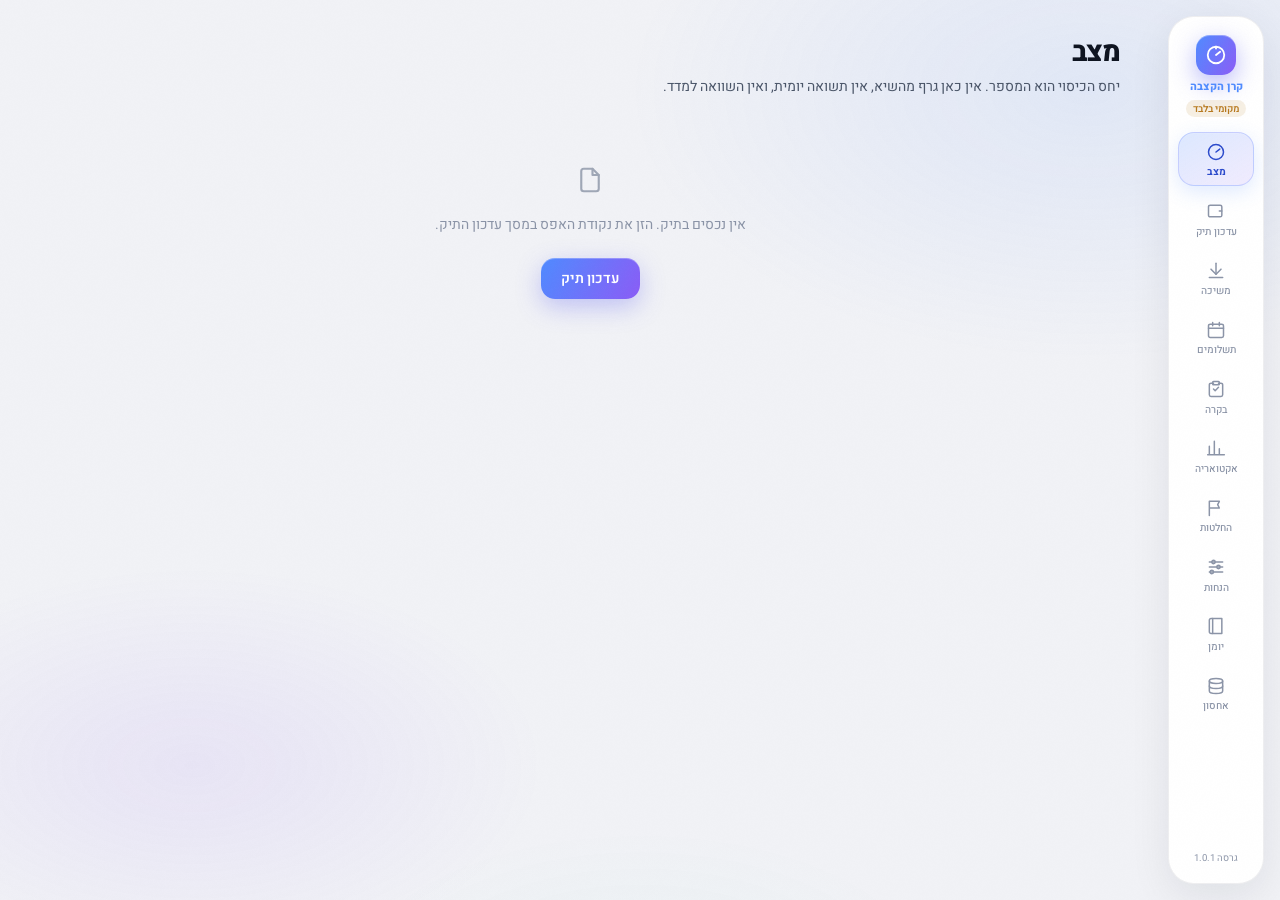
==== index.html @ 76c326a4 "Merge claude/pension-fund-app-kmtecz → main" ====
<!DOCTYPE html>
<html lang="he" dir="rtl">
<head>
<meta charset="UTF-8">
<meta name="viewport" content="width=device-width, initial-scale=1.0, viewport-fit=cover">
<meta name="mobile-web-app-capable" content="yes">
<meta name="apple-mobile-web-app-capable" content="yes">
<meta name="apple-mobile-web-app-status-bar-style" content="black-translucent">
<meta name="theme-color" content="#060608">
<title>קרן הקצבה</title>
<script>
/* החלת ערכת נושא לפני הצביעה הראשונה, כדי שלא תהיה הבזקה. */
(function () {
  try {
    var m = localStorage.getItem('uiTheme') || 'system'
    var light = m === 'light' || (m === 'system' && matchMedia('(prefers-color-scheme: light)').matches)
    document.documentElement.dataset.theme = light ? 'light' : 'dark'
  } catch (e) {}
})()
</script>
<link rel="stylesheet" href="style.css?v=1.0.1">
<link rel="manifest" href="manifest.json">
<link rel="icon" href="data:image/svg+xml,%3Csvg xmlns='http://www.w3.org/2000/svg' viewBox='0 0 32 32'%3E%3Crect width='32' height='32' rx='8' fill='%23060608'/%3E%3Ccircle cx='16' cy='16' r='9' fill='none' stroke='%234f8bff' stroke-width='2.5'/%3E%3Cpath d='M16 16l5-4' stroke='%234f8bff' stroke-width='2.5' stroke-linecap='round'/%3E%3C/svg%3E">
</head>
<body>

<nav class="navbar">
  <button class="nav-menu-btn" onclick="toggleMenu()" aria-label="תפריט">
    <svg width="22" height="22" viewBox="0 0 24 24" fill="none" stroke="currentColor" stroke-width="2"><line x1="3" y1="6" x2="21" y2="6"/><line x1="3" y1="12" x2="21" y2="12"/><line x1="3" y1="18" x2="21" y2="18"/></svg>
  </button>
  <div class="nav-brand">קרן הקצבה<span class="sync-status" style="display:none"></span></div>
</nav>

<nav class="bottom-nav" aria-label="ניווט">
  <a class="bnav-item" data-screen="status" onclick="navigate('status')"><svg width="21" height="21" viewBox="0 0 24 24" fill="none" stroke="currentColor" stroke-width="1.8" stroke-linecap="round" stroke-linejoin="round"><circle cx="12" cy="12" r="9"/><path d="M12 12l4.5-3.5"/></svg><span>מצב</span></a>
  <a class="bnav-item" data-screen="portfolio" onclick="navigate('portfolio')"><svg width="21" height="21" viewBox="0 0 24 24" fill="none" stroke="currentColor" stroke-width="1.8" stroke-linecap="round" stroke-linejoin="round"><path d="M3 7a2 2 0 0 1 2-2h12a2 2 0 0 1 2 2v10a2 2 0 0 1-2 2H5a2 2 0 0 1-2-2z"/><path d="M16 12h3"/></svg><span>עדכון תיק</span></a>
  <a class="bnav-item" data-screen="withdraw" onclick="navigate('withdraw')"><svg width="21" height="21" viewBox="0 0 24 24" fill="none" stroke="currentColor" stroke-width="1.8" stroke-linecap="round" stroke-linejoin="round"><path d="M12 4v13"/><path d="M18 11l-6 6-6-6"/><path d="M4 21h16"/></svg><span>משיכה</span></a>
  <a class="bnav-item" data-screen="payments" onclick="navigate('payments')"><svg width="21" height="21" viewBox="0 0 24 24" fill="none" stroke="currentColor" stroke-width="1.8" stroke-linecap="round" stroke-linejoin="round"><rect x="3" y="5" width="18" height="16" rx="2"/><path d="M3 10h18M8 3v4M16 3v4"/></svg><span>תשלומים</span></a>
  <a class="bnav-item" onclick="toggleMenu()"><svg width="21" height="21" viewBox="0 0 24 24" fill="none" stroke="currentColor" stroke-width="1.8" stroke-linecap="round"><circle cx="5" cy="12" r="1.4"/><circle cx="12" cy="12" r="1.4"/><circle cx="19" cy="12" r="1.4"/></svg><span>עוד</span></a>
</nav>

<div class="sidebar-overlay" id="sidebarOverlay" onclick="closeMenu()"></div>

<aside class="sidebar" id="sidebar">
  <div class="sidebar-brand"><svg viewBox="0 0 24 24" fill="none" stroke="currentColor" stroke-width="2" stroke-linecap="round" stroke-linejoin="round"><circle cx="12" cy="12" r="9"/><path d="M12 12l4.5-3.5"/><path d="M12 3v2"/></svg>קרן הקצבה<span class="sync-status" style="display:none"></span></div>
  <nav class="sidebar-nav">
    <a class="nav-link" data-screen="status" onclick="navigate('status')"><svg width="20" height="20" viewBox="0 0 24 24" fill="none" stroke="currentColor" stroke-width="1.8" stroke-linecap="round" stroke-linejoin="round"><circle cx="12" cy="12" r="9"/><path d="M12 12l4.5-3.5"/></svg>מצב</a>
    <a class="nav-link" data-screen="portfolio" onclick="navigate('portfolio')"><svg width="20" height="20" viewBox="0 0 24 24" fill="none" stroke="currentColor" stroke-width="1.8" stroke-linecap="round" stroke-linejoin="round"><path d="M3 7a2 2 0 0 1 2-2h12a2 2 0 0 1 2 2v10a2 2 0 0 1-2 2H5a2 2 0 0 1-2-2z"/><path d="M16 12h3"/></svg>עדכון תיק</a>
    <a class="nav-link" data-screen="withdraw" onclick="navigate('withdraw')"><svg width="20" height="20" viewBox="0 0 24 24" fill="none" stroke="currentColor" stroke-width="1.8" stroke-linecap="round" stroke-linejoin="round"><path d="M12 4v13"/><path d="M18 11l-6 6-6-6"/><path d="M4 21h16"/></svg>משיכה</a>
    <a class="nav-link" data-screen="payments" onclick="navigate('payments')"><svg width="20" height="20" viewBox="0 0 24 24" fill="none" stroke="currentColor" stroke-width="1.8" stroke-linecap="round" stroke-linejoin="round"><rect x="3" y="5" width="18" height="16" rx="2"/><path d="M3 10h18M8 3v4M16 3v4"/></svg>תשלומים</a>
    <a class="nav-link" data-screen="review" onclick="navigate('review')"><svg width="20" height="20" viewBox="0 0 24 24" fill="none" stroke="currentColor" stroke-width="1.8" stroke-linecap="round" stroke-linejoin="round"><rect x="8" y="3" width="8" height="4" rx="1"/><path d="M9 5H6a2 2 0 0 0-2 2v12a2 2 0 0 0 2 2h12a2 2 0 0 0 2-2V7a2 2 0 0 0-2-2h-3"/><path d="M9 12l2 2 4-4"/></svg>בקרה</a>
    <a class="nav-link" data-screen="actuary" onclick="navigate('actuary')"><svg width="20" height="20" viewBox="0 0 24 24" fill="none" stroke="currentColor" stroke-width="1.8" stroke-linecap="round" stroke-linejoin="round"><path d="M4 20V10M10 20V4M16 20v-7M22 20H2"/></svg>אקטואריה</a>
    <a class="nav-link" data-screen="decisions" onclick="navigate('decisions')"><svg width="20" height="20" viewBox="0 0 24 24" fill="none" stroke="currentColor" stroke-width="1.8" stroke-linecap="round" stroke-linejoin="round"><path d="M4 21V4h12l-2 4 2 4H4"/></svg>החלטות</a>
    <a class="nav-link" data-screen="assumptions" onclick="navigate('assumptions')"><svg width="20" height="20" viewBox="0 0 24 24" fill="none" stroke="currentColor" stroke-width="1.8" stroke-linecap="round" stroke-linejoin="round"><path d="M4 6h16M4 12h16M4 18h16"/><circle cx="9" cy="6" r="2"/><circle cx="15" cy="12" r="2"/><circle cx="7" cy="18" r="2"/></svg>הנחות</a>
    <a class="nav-link" data-screen="journal" onclick="navigate('journal')"><svg width="20" height="20" viewBox="0 0 24 24" fill="none" stroke="currentColor" stroke-width="1.8" stroke-linecap="round" stroke-linejoin="round"><path d="M4 5a2 2 0 0 1 2-2h13v18H6a2 2 0 0 1-2-2z"/><path d="M8 3v18"/></svg>יומן</a>
    <a class="nav-link" data-screen="storage" onclick="navigate('storage')"><svg width="20" height="20" viewBox="0 0 24 24" fill="none" stroke="currentColor" stroke-width="1.8" stroke-linecap="round" stroke-linejoin="round"><ellipse cx="12" cy="6" rx="8" ry="3"/><path d="M4 6v6c0 1.7 3.6 3 8 3s8-1.3 8-3V6"/><path d="M4 12v6c0 1.7 3.6 3 8 3s8-1.3 8-3v-6"/></svg>אחסון</a>
  </nav>
  <div class="sidebar-foot" id="appVersion"></div>
</aside>

<!-- S5 — כישלון כתיבה חוסם המשך עבודה. הבאנר קבוע עד שהכתיבה מצליחה. -->
<div class="write-block" id="writeBlock" style="display:none">
  <span>הכתיבה האחרונה ל-Drive נכשלה. עבודה שלא נשמרה היא הכשל הגרוע ביותר כאן.</span>
  <button class="btn-primary" onclick="retryWrite()">נסה שוב</button>
</div>

<main class="main-content">
  <section class="screen" id="screen-status">
    <div class="page-header"><h1 class="page-title">מצב</h1><span class="page-subtitle">יחס הכיסוי הוא המספר. אין כאן גרף מהשיא, אין תשואה יומית, ואין השוואה למדד.</span></div>
    <div id="statusBody"></div>
  </section>

  <section class="screen" id="screen-portfolio">
    <div class="page-header"><h1 class="page-title">עדכון תיק</h1><span class="page-subtitle">ידני ותקופתי. כל שמירה יוצרת snapshot שאינו ניתן לעריכה.</span></div>
    <div id="portfolioBody"></div>
  </section>

  <section class="screen" id="screen-withdraw">
    <div class="page-header"><h1 class="page-title">משיכה</h1><span class="page-subtitle">מאיזה נכס, כמה ברוטו, כמה מס — ולמה דווקא הוא.</span></div>
    <div id="withdrawBody"></div>
  </section>

  <section class="screen" id="screen-payments">
    <div class="page-header"><h1 class="page-title">תשלומים</h1><span class="page-subtitle">שני הזרמים נרשמים בנפרד גם כשהכול עובר דרך חשבון אחד.</span></div>
    <div id="paymentsBody"></div>
  </section>

  <section class="screen" id="screen-review">
    <div class="page-header"><h1 class="page-title">בקרה תלת-שנתית</h1><span class="page-subtitle">חמישה שלבים. הנימוק בכתב הוא מה שיישאר בעוד שלוש שנים.</span></div>
    <div id="reviewBody"></div>
  </section>

  <section class="screen" id="screen-actuary">
    <div class="page-header"><h1 class="page-title">אקטואריה</h1><span class="page-subtitle">צפייה בלבד. אין מכאן פעולה — ההפרדה בין ניתוח לביצוע מכוונת.</span></div>
    <div id="actuaryBody"></div>
  </section>

  <section class="screen" id="screen-decisions">
    <div class="page-header"><h1 class="page-title">החלטות ודגלים</h1><span class="page-subtitle">מה הוחלט, מתי, ולמה. פתיחה מחדש נרשמת.</span></div>
    <div id="decisionsBody"></div>
  </section>

  <section class="screen" id="screen-assumptions">
    <div class="page-header"><h1 class="page-title">הנחות</h1><span class="page-subtitle">כל שינוי מריץ מחדש את הספים. אין מספרים קשיחים בקוד.</span></div>
    <div id="assumptionsBody"></div>
  </section>

  <section class="screen" id="screen-journal">
    <div class="page-header"><h1 class="page-title">יומן</h1><span class="page-subtitle">Snapshots, תנועות, תשלומים, בקרות ושינויי הנחות.</span></div>
    <div id="journalBody"></div>
  </section>

  <section class="screen" id="screen-storage">
    <div class="page-header"><h1 class="page-title">אחסון</h1><span class="page-subtitle">Drive הוא מקור האמת. מה שנשמר כאן צריך לשרוד את האפליקציה.</span></div>
    <div id="storageBody"></div>
  </section>
</main>

<script src="model.js?v=1.0.1"></script>
<script src="engine.js?v=1.0.1"></script>
<script src="rules.js?v=1.0.1"></script>
<script src="ui.js?v=1.0.1"></script>
<script src="drive.js?v=1.0.1"></script>
<script src="store.js?v=1.0.1"></script>
<script src="reports.js?v=1.0.1"></script>
<script src="screens-core.js?v=1.0.1"></script>
<script src="screens-review.js?v=1.0.1"></script>
<script src="actuary.js?v=1.0.1"></script>
<script src="app.js?v=1.0.1"></script>
<script>
if ('serviceWorker' in navigator) {
  window.addEventListener('load', () => {
    navigator.serviceWorker.register('./sw.js?v=1.0.1', { updateViaCache: 'none' })
      .then(reg => reg.update()).catch(() => {})
  })
}
</script>
</body>
</html>
---- style.css ----
@import url('https://fonts.googleapis.com/css2?family=Heebo:wght@300;400;500;600;700;800&display=swap');

/* ===== שפת V2 — "מאט כהה · אקסנט אחד · מספרים קודם" =====
   הטוקנים והרכיבים מגיעים מאפליקציית הכספים (Homebudget) כדי ששתי
   האפליקציות יקראו כמערכת אחת. שמות הטוקנים זהים בכוונה — מי שיעבור בין
   הריפואים לא צריך ללמוד סט שני. מה שנוסף כאן ייחודי לקרן: רצועות הכיסוי,
   שלבי הבקרה, ושורות הפרת הכללים. */
:root {
  --bg-base:        #060608;
  --bg-surface:     #0c0d11;
  --bg-elevated:    #12131a;
  --bg-input:       #15161d;
  --bg-hover:       rgba(255, 255, 255, 0.045);
  --border:         rgba(255, 255, 255, 0.055);
  --border-light:   rgba(255, 255, 255, 0.04);
  --border-bright:  rgba(255, 255, 255, 0.11);
  --text-primary:   #f6f7fb;
  --text-secondary: #8b94a7;
  --text-muted:     #565e6e;
  --accent:         #4f8bff;
  --accent-dim:     rgba(79,139,255,.15);
  --income:         #2dd4a0;
  --income-bg:      rgba(45,212,160,.10);
  --expense:        #fb6a86;
  --expense-bg:     rgba(251,106,134,.10);
  /* הרצועה הצהובה היא מצב שלישי אמיתי, לא "כמעט אדום" — גוון נפרד. */
  --warn:           #f0b429;
  --warn-bg:        rgba(240,180,41,.10);
  --brand-gradient: linear-gradient(120deg, #4f8bff 0%, #8b5cf6 100%);
  --sidebar-w:      96px;
  --nav-h:          56px;
  --nav-bg:         rgba(6, 6, 8, 0.92);
  --radius:         14px;
  --radius-lg:      22px;
  --r-sm:           9px;
  --r-md:           14px;
  --r-lg:           22px;
  --r-pill:         999px;
  --shadow-sm:      0 2px 8px rgba(0,0,0,.3);
  --shadow-md:      0 8px 24px rgba(0,0,0,.45);
  --icon-sm:        32px;
  --icon-md:        40px;
  --glass-border:   1px solid rgba(255, 255, 255, 0.055);
  --glass-shadow:   inset 0 1px 0 rgba(255, 255, 255, 0.05), 0 12px 44px rgba(0, 0, 0, 0.45);
  --bg-elev:        var(--bg-elevated);
}

:root[data-theme="light"] {
  --bg-base:        #f1f2f6;
  --bg-surface:     #ffffff;
  --bg-elevated:    #f3f4f8;
  --bg-input:       #eef0f5;
  --bg-hover:       rgba(15, 23, 42, 0.05);
  --border:         rgba(15, 23, 42, 0.08);
  --border-light:   rgba(15, 23, 42, 0.05);
  --border-bright:  rgba(15, 23, 42, 0.15);
  --text-primary:   #0e1420;
  --text-secondary: #4a5568;
  --text-muted:     #8b94a7;
  --income:         #0eaa7f;
  --expense:        #e6516f;
  --income-bg:      rgba(14,170,127,.12);
  --expense-bg:     rgba(230,81,111,.12);
  --warn:           #b7791f;
  --warn-bg:        rgba(183,121,31,.12);
  --glass-border:   1px solid rgba(15, 23, 42, 0.07);
  --glass-shadow:   inset 0 1px 0 rgba(255, 255, 255, 0.8), 0 12px 40px rgba(15, 23, 42, 0.08);
  --bg-elev:        var(--bg-elevated);
  --nav-bg:         rgba(244, 245, 247, 0.9);
  --shadow-sm:      0 2px 8px rgba(0,0,0,.08);
  --shadow-md:      0 8px 24px rgba(0,0,0,.12);
}
:root[data-theme="light"] body::after { opacity: 0.015; }

/* ===== בסיס ===== */
*, *::before, *::after { box-sizing: border-box; margin: 0; padding: 0; }
html { direction: rtl; font-size: 16px; }
body {
  font-family: 'Heebo', sans-serif; background: var(--bg-base); color: var(--text-primary);
  min-height: 100vh; -webkit-font-smoothing: antialiased; position: relative;
  overflow-x: hidden; font-variant-numeric: tabular-nums;
}
/* שטיפת הרדיאלים — מה שמונע מהמסך להיראות כמו לוח שחור. */
body::before {
  content: ''; position: fixed; inset: 0; pointer-events: none; z-index: 0;
  background:
    radial-gradient(ellipse 60% 50% at 85% 10%, rgba(79, 139, 255, 0.10) 0%, transparent 60%),
    radial-gradient(ellipse 50% 40% at 15% 85%, rgba(139, 92, 246, 0.09) 0%, transparent 55%),
    radial-gradient(ellipse 40% 30% at 50% 110%, rgba(45, 212, 160, 0.04) 0%, transparent 60%);
}
/* גרעין פילם — שובר את תחושת הפלסטיק השטוח. */
body::after {
  content: ''; position: fixed; inset: 0; pointer-events: none; z-index: 9999; opacity: 0.022;
  background-image: url("data:image/svg+xml,%3Csvg xmlns='http://www.w3.org/2000/svg' width='300' height='300'%3E%3Cfilter id='g'%3E%3CfeTurbulence type='fractalNoise' baseFrequency='0.75' numOctaves='4' stitchTiles='stitch'/%3E%3CfeColorMatrix type='saturate' values='0'/%3E%3C/filter%3E%3Crect width='300' height='300' filter='url(%23g)' opacity='1'/%3E%3C/svg%3E");
  background-repeat: repeat; background-size: 300px 300px;
}
.main-content, .sidebar { position: relative; z-index: 1; }
a { color: inherit; text-decoration: none; cursor: pointer; }
h1, h2, h3 { font-weight: 800; letter-spacing: -.02em; }
p { margin: .35em 0; }
code { font-family: ui-monospace, monospace; font-size: .88em; background: var(--bg-elevated); padding: .1em .4em; border-radius: 6px; }

/* ===== SIDEBAR — rail אייקונים צף ===== */
.navbar { display: none; }
.sidebar {
  position: fixed; top: 16px; right: 16px;
  width: var(--sidebar-w); height: calc(100vh - 32px);
  border-radius: 26px; background: var(--bg-surface);
  border: var(--glass-border); box-shadow: var(--glass-shadow);
  display: flex; flex-direction: column; align-items: center; gap: .9rem; padding: 1.1rem .5rem;
  z-index: 100; overflow-y: auto; scrollbar-width: none;
}
.sidebar::-webkit-scrollbar { display: none; }
.sidebar-brand {
  display: flex; flex-direction: column; align-items: center; gap: .3rem;
  font-weight: 800; font-size: .68rem; color: var(--accent); padding: 0; text-align: center;
}
.sidebar-brand svg {
  stroke: #fff; width: 40px; height: 40px; padding: 9px; border-radius: 14px;
  background: var(--brand-gradient);
  box-shadow: 0 8px 24px rgba(99,102,241,.45), inset 0 1px 0 rgba(255,255,255,.3);
}
.sidebar-nav { display: flex; flex-direction: column; gap: .3rem; align-items: center; width: 100%; }
.nav-link {
  display: flex; flex-direction: column; align-items: center; gap: .3rem;
  width: 76px; padding: .55rem 0 .45rem; border-radius: 16px;
  font-size: .64rem; font-weight: 500; line-height: 1.15; text-align: center;
  color: var(--text-muted); cursor: pointer;
  border: 1px solid transparent; transition: all .15s;
}
.nav-link:hover { background: var(--bg-hover); color: var(--text-secondary); }
.nav-link.active {
  background: linear-gradient(150deg, rgba(79, 139, 255, 0.20) 0%, rgba(139, 92, 246, 0.12) 100%);
  color: #dbe7ff; font-weight: 700;
  border-color: rgba(110, 140, 255, 0.3);
  box-shadow: 0 6px 20px rgba(79, 139, 255, 0.18), inset 0 1px 0 rgba(255, 255, 255, 0.09);
}
:root[data-theme="light"] .nav-link.active { color: #2b4acb; }
.nav-link svg { flex-shrink: 0; width: 20px; height: 20px; }
.sidebar-foot { font-size: .6rem; color: var(--text-muted); margin-top: auto; text-align: center; }
.sidebar-overlay { display: none; position: fixed; inset: 0; background: rgba(0,0,0,.6); z-index: 99; }

/* ===== תוכן ===== */
.main-content { margin-right: calc(var(--sidebar-w) + 32px); min-height: 100vh; padding: 2rem; }
.screen { display: none; max-width: 1060px; animation: fadeIn .25s ease; }
.screen.active { display: block; }
@keyframes fadeIn { from { opacity: 0; transform: translateY(6px); } to { opacity: 1; transform: none; } }
.page-header { margin-bottom: 1.75rem; }
.page-title { font-size: 1.75rem; font-weight: 800; letter-spacing: -0.03em; }
.page-subtitle { font-size: .875rem; color: var(--text-secondary); margin-top: .2rem; display: block; }

.sync-status { font-size: .62rem; font-weight: 600; padding: .1rem .45rem; border-radius: var(--r-pill); }
.sync-status.sync-ok      { background: var(--income-bg); color: var(--income); }
.sync-status.sync-warn    { background: var(--warn-bg); color: var(--warn); }
.sync-status.sync-err     { background: var(--expense-bg); color: var(--expense); }
.sync-status.sync-syncing { background: var(--bg-elevated); color: var(--text-muted); }

.write-block {
  position: sticky; top: 0; z-index: 80; display: flex; align-items: center; gap: .8rem; flex-wrap: wrap;
  background: var(--expense-bg); border: 1px solid var(--expense); color: var(--expense);
  border-radius: var(--radius); padding: .7rem 1rem; margin-bottom: 1.25rem;
  font-size: .875rem; font-weight: 600;
}

/* ===== כרטיסים ===== */
.card {
  background: var(--bg-surface); border: var(--glass-border);
  border-radius: var(--radius-lg); padding: 1.75rem 2rem;
  box-shadow: var(--glass-shadow); margin-bottom: 1.25rem;
}
.card-title {
  font-size: .95rem; font-weight: 800; margin-bottom: 1rem;
  display: flex; align-items: center; justify-content: space-between; gap: .6rem; flex-wrap: wrap;
}
.card-title select, .card-title input { width: auto; min-width: 11rem; }
.two-col { display: grid; grid-template-columns: 1fr 1fr; gap: 1.25rem; }
.two-col > .card { margin-bottom: 0; }

/* ===== הגיבור: יחס הכיסוי =====
   בנוי על ה-bento-hero של אפליקציית הכספים: רצועה לרוחב, המספר בקצה אחד
   והמצב בשני. הרצועה הצבעונית בקצה הפנימי היא התוספת היחידה כאן — היא
   מחליפה את הצ'יפ כמשדר הראשי, כי המצב חייב להיקרא לפני שקוראים ספרה. */
.bento-hero {
  background: rgba(255, 255, 255, 0.025);
  border: 1px solid rgba(255, 255, 255, 0.06);
  border-radius: var(--radius-lg); padding: 1.35rem 1.8rem;
  display: grid; grid-template-columns: auto 1fr; align-items: center; gap: 1.5rem;
  position: relative; overflow: hidden;
  backdrop-filter: blur(24px); -webkit-backdrop-filter: blur(24px);
  box-shadow: inset 0 1px 1px rgba(255,255,255,0.07), 0 24px 64px rgba(0,0,0,0.6);
  margin-bottom: .8rem;
}
:root[data-theme="light"] .bento-hero { background: var(--bg-surface); border-color: var(--border); box-shadow: var(--glass-shadow); }
.bento-hero::before {
  content: ''; position: absolute; top: -30%; right: -10%; width: 280px; height: 280px;
  background: radial-gradient(circle, rgba(59,130,246,0.18) 0%, transparent 65%);
  border-radius: 50%; pointer-events: none;
}
.bento-hero::after {
  content: ''; position: absolute; bottom: 10%; left: 5%; width: 180px; height: 180px;
  background: radial-gradient(circle, rgba(139,92,246,0.12) 0%, transparent 65%);
  border-radius: 50%; pointer-events: none;
}
/* הרצועה הצבעונית חוזרת גם בבהיר: העוקף של הערכה הבהירה מאפס את
   border-color בכל ארבעת הצדדים, והוא ספציפי יותר מ-.band-*. */
.bento-hero.band-green,  :root[data-theme="light"] .bento-hero.band-green  { border-inline-start: 4px solid var(--income); }
.bento-hero.band-yellow, :root[data-theme="light"] .bento-hero.band-yellow { border-inline-start: 4px solid var(--warn); }
.bento-hero.band-red,    :root[data-theme="light"] .bento-hero.band-red    { border-inline-start: 4px solid var(--expense); }
.bento-hero-main { position: relative; z-index: 1; display: flex; flex-direction: column; gap: .25rem; align-items: flex-start; }
.bento-hero-mid { position: relative; z-index: 1; display: flex; flex-direction: column; gap: .3rem; align-items: flex-end; text-align: end; }
.bento-hero-eyebrow { font-size: .68rem; color: rgba(148,163,184,0.6); text-transform: uppercase; letter-spacing: .12em; }
.bento-hero-amount { font-size: 2.9rem; font-weight: 800; letter-spacing: -0.05em; line-height: 1.05; }
.bento-hero-sub { font-size: .78rem; color: var(--text-muted); position: relative; z-index: 1; }
/* מוגבל ברוחב כדי שהתווית והמספר ייקראו כזוג. בעמודת 1fr מלאה הם נמתחים
   לשני קצות הרצועה ומפסיקים להיראות קשורים זה לזה. */
.hero-line { display: flex; justify-content: space-between; gap: 1.4rem; font-size: .875rem; width: 100%; max-width: 24rem; }
.hero-line span { color: var(--text-secondary); }
.bento-hero-sub { max-width: 24rem; }

/* ===== אריחי מדדים ===== */
.bento-rail { display: flex; flex-wrap: wrap; gap: .7rem; margin-bottom: 1.25rem; }
.bento-stat {
  flex: 1 1 150px; max-width: 240px; min-width: 0;
  background: rgba(255, 255, 255, 0.03); border: var(--glass-border);
  border-radius: var(--radius); padding: .7rem .85rem;
  display: grid; grid-template-columns: 26px 1fr; gap: .1rem .55rem; align-items: center;
  backdrop-filter: blur(20px); -webkit-backdrop-filter: blur(20px);
  box-shadow: var(--glass-shadow); transition: transform .2s ease, border-color .2s ease;
}
:root[data-theme="light"] .bento-stat { background: var(--bg-surface); }
.bento-stat:hover { transform: translateY(-2px); border-color: var(--border-bright); }
.bento-stat-icon { grid-row: span 2; width: 26px; height: 26px; border-radius: 8px; display: flex; align-items: center; justify-content: center; color: var(--text-secondary); }
.bento-stat-icon svg { width: 15px; height: 15px; }
.bento-stat-label { font-size: .72rem; color: var(--text-muted); letter-spacing: .02em; line-height: 1.2; }
.bento-stat-value { font-size: 1.08rem; font-weight: 700; letter-spacing: -0.02em; line-height: 1.15; }
.bento-stat-hint { grid-column: 2; font-size: .7rem; color: var(--text-muted); }
.big { font-size: 1.9rem; font-weight: 800; letter-spacing: -.03em; }

/* ===== צ'יפים ===== */
.chip { display: inline-flex; align-items: center; padding: .14rem .7rem; border-radius: var(--r-pill); font-size: .78rem; font-weight: 700; }
.chip-green  { color: var(--income);  background: var(--income-bg); }
.chip-yellow { color: var(--warn);    background: var(--warn-bg); }
.chip-red    { color: var(--expense); background: var(--expense-bg); }
.chip-accent { color: var(--accent);  background: var(--accent-dim); }
.chip-muted  { color: var(--text-secondary); background: var(--bg-elevated); }
.pos { color: var(--income); font-weight: 600; }
.neg { color: var(--expense); font-weight: 600; }
.muted { color: var(--text-muted); font-size: .85rem; }
.err { color: var(--expense); }

/* ===== באנרים ===== */
.banner {
  display: flex; align-items: flex-start; gap: .75rem;
  padding: .8rem 1rem; border-radius: var(--radius); border: 1px solid var(--border);
  margin: .8rem 0; font-size: .875rem; line-height: 1.5;
}
.banner strong { display: block; }
.banner-warn { background: var(--warn-bg);    border-color: var(--warn);    color: var(--warn); }
.banner-err  { background: var(--expense-bg); border-color: var(--expense); color: var(--expense); }
.banner-ok   { background: var(--income-bg);  border-color: var(--income);  color: var(--income); }
.banner-muted{ background: var(--bg-elevated); color: var(--text-secondary); }
.banner-inline { border-inline-start: 3px solid var(--warn); }
.banner > button { margin-inline-start: auto; flex: none; }
.card > .banner:first-child { margin-top: 0; }

/* ===== טבלאות ===== */
.tbl-wrap { overflow-x: auto; margin: 0 -.35rem; padding: 0 .35rem; }
.data-table { width: 100%; border-collapse: collapse; font-size: .875rem; font-variant-numeric: tabular-nums; }
.data-table th {
  text-align: right; padding: .7rem .85rem; font-weight: 500; font-size: .78rem;
  color: var(--text-muted); background: var(--bg-elevated);
  border-bottom: 1px solid var(--border-light); white-space: nowrap;
}
.data-table td { padding: .7rem .85rem; border-bottom: 1px solid var(--border); vertical-align: top; }
.data-table tbody tr:last-child td { border-bottom: none; }
.data-table tbody tr:hover td { background: rgba(255, 255, 255, 0.02); }
.data-table tfoot th { border-top: 1px solid var(--border-bright); border-bottom: none; color: var(--text-primary); font-weight: 800; background: transparent; }
.row-warn td { background: var(--warn-bg) !important; }
.row-blocked { opacity: .55; }
.quote-cell { max-width: 34ch; }
.quote { border-inline-start: 3px solid var(--border-bright); padding: .25rem .8rem; color: var(--text-secondary); font-size: .875rem; margin: .4rem 0; }
.kv { display: flex; justify-content: space-between; gap: 1rem; padding: .45rem 0; border-bottom: 1px solid var(--border); font-size: .9rem; }
.kv:last-child { border-bottom: none; }
.kv > span { color: var(--text-secondary); }
.month-block { margin-bottom: 1.25rem; }
.month-head { display: flex; justify-content: space-between; gap: .6rem; padding: .4rem 0; border-bottom: 1px solid var(--border-bright); margin-bottom: .3rem; }
.list-row { display: flex; align-items: flex-start; gap: .8rem; padding: .7rem 0; border-bottom: 1px solid var(--border); }
.list-row > div:first-child { flex: 1; }
.list-row:last-child { border-bottom: none; }

/* ===== טפסים ===== */
input:not([type=checkbox]), select, textarea {
  font-family: 'Heebo', sans-serif; background: rgba(255,255,255,0.04);
  border: 1px solid rgba(255,255,255,0.07); border-radius: var(--radius);
  color: var(--text-primary); padding: .6rem .9rem; font-size: .875rem;
  width: 100%; direction: rtl; transition: border-color .2s;
  box-shadow: inset 0 1px 0 rgba(255,255,255,0.04);
}
:root[data-theme="light"] input:not([type=checkbox]),
:root[data-theme="light"] select,
:root[data-theme="light"] textarea { background: var(--bg-input); border-color: var(--border); }
input:focus, select:focus, textarea:focus { outline: none; border-color: var(--accent); }
input.num { max-width: 150px; }
textarea { resize: vertical; }
.fld { display: flex; flex-direction: column; gap: .35rem; margin-bottom: .9rem; }
.fld > span { font-size: .8rem; color: var(--text-secondary); }
.fld-check { flex-direction: row; align-items: flex-start; gap: .55rem; }
.fld-check input { width: auto; margin-top: .3rem; }
.fld-check span { font-size: .8rem; color: var(--text-secondary); line-height: 1.5; }
.row-form { display: grid; grid-template-columns: repeat(auto-fit, minmax(160px, 1fr)); gap: .8rem; align-items: end; }
.search { margin-bottom: .9rem; }
.withdraw-input { display: flex; flex-wrap: wrap; gap: 1rem; align-items: center; }
.withdraw-input input { max-width: 220px; font-size: 1.5rem; font-weight: 800; letter-spacing: -.02em; }
.chips { display: flex; gap: .4rem; flex-wrap: wrap; }

/* ===== כפתורים ===== */
.btn-primary {
  background: var(--brand-gradient); color: #fff; border: none; border-radius: var(--radius);
  padding: .6rem 1.25rem; font-family: 'Heebo', sans-serif; font-size: .875rem; font-weight: 600;
  cursor: pointer; display: inline-flex; align-items: center; justify-content: center; gap: .4rem;
  min-height: 40px; transition: all .2s;
  box-shadow: 0 8px 24px rgba(99, 102, 241, 0.35), inset 0 1px 0 rgba(255, 255, 255, 0.25);
}
.btn-primary:hover { transform: translateY(-2px); box-shadow: 0 10px 30px rgba(99, 102, 241, 0.5), inset 0 1px 0 rgba(255, 255, 255, 0.3); }
.btn-primary:disabled { opacity: .5; cursor: not-allowed; transform: none; }
.btn-ghost {
  background: var(--bg-elevated); color: var(--text-secondary);
  border: 1px solid var(--border-bright); border-radius: var(--radius);
  padding: .6rem 1.25rem; font-family: 'Heebo', sans-serif; font-size: .875rem; cursor: pointer;
  display: inline-flex; align-items: center; justify-content: center; gap: .4rem; min-height: 40px; transition: all .2s;
  box-shadow: inset 0 1px 0 rgba(255,255,255,0.05);
}
.btn-ghost:hover { background: var(--bg-hover); color: var(--text-primary); }
.btn-danger {
  background: var(--expense-bg); color: var(--expense); border: 1px solid var(--expense);
  border-radius: var(--radius); padding: .6rem 1.25rem; font-family: 'Heebo', sans-serif;
  font-size: .875rem; cursor: pointer; display: inline-flex; align-items: center;
  justify-content: center; gap: .4rem; min-height: 40px; transition: all .2s;
}
.btn-danger:hover { background: var(--expense); color: #fff; }
.btn-link { background: none; border: none; color: var(--accent); font-weight: 600; font-size: .82rem; cursor: pointer; padding: 0; white-space: nowrap; }
.btn-link:hover { text-decoration: underline; }
.btn-icon { background: none; border: none; color: var(--text-muted); padding: .3rem; border-radius: 8px; cursor: pointer; }
.btn-icon:hover { background: var(--bg-hover); color: var(--text-primary); }
.btn-row { display: flex; flex-wrap: wrap; gap: .6rem; }
.chip-btn {
  background: var(--bg-elevated); border: 1px solid var(--border); color: var(--text-secondary);
  border-radius: var(--r-pill); padding: .35rem .85rem; font-family: inherit; font-size: .82rem; cursor: pointer; transition: all .15s;
}
.chip-btn:hover { color: var(--text-primary); border-color: var(--border-bright); }
.sheet-actions { display: flex; gap: .6rem; justify-content: flex-end; flex-wrap: wrap; margin-top: 1.25rem; }
.ui-ic { display: inline-flex; vertical-align: -.18em; }

/* ===== הפעולה הבאה ===== */
.next-row { display: flex; align-items: center; gap: .8rem; padding: .55rem 0; border-bottom: 1px solid var(--border); font-size: .875rem; }
.next-row:last-child { border-bottom: none; }
.next-when { flex: none; min-width: 6.5rem; color: var(--text-muted); font-size: .78rem; }
.next-what { flex: 1; }
.next-row.urgent .next-when { color: var(--warn); font-weight: 700; }

/* ===== שלבי הבקרה ===== */
.steps { display: flex; gap: .45rem; margin-bottom: 1.25rem; }
.step {
  width: 38px; height: 38px; border-radius: 50%; border: 1px solid var(--border);
  background: var(--bg-surface); color: var(--text-muted); font-family: inherit;
  font-weight: 800; font-size: .9rem; cursor: pointer; transition: all .15s;
}
.step:hover { border-color: var(--border-bright); color: var(--text-primary); }
.step.done { border-color: var(--income); color: var(--income); }
.step.active {
  background: var(--brand-gradient); border-color: transparent; color: #fff;
  box-shadow: 0 8px 24px rgba(99,102,241,.35);
}

/* ===== מודאל ===== */
.modal-overlay {
  display: none; position: fixed; inset: 0; background: rgba(4,4,7,.66);
  backdrop-filter: blur(10px); -webkit-backdrop-filter: blur(10px);
  z-index: 500; align-items: center; justify-content: center; padding: 1rem;
}
.modal-overlay.open { display: flex; }
.modal-box {
  background: var(--bg-elevated); border: 1px solid var(--border-bright);
  box-shadow: 0 40px 120px rgba(0,0,0,0.8), inset 0 1px 0 rgba(255,255,255,0.08);
  border-radius: 24px; padding: 1.5rem; max-height: 90vh; overflow-y: auto;
}
.modal-header { display: flex; justify-content: space-between; align-items: center; margin-bottom: 1.25rem; }
.modal-header h3 { font-size: 1rem; font-weight: 800; }
.modal-close { background: none; border: none; color: var(--text-muted); cursor: pointer; font-size: 1.1rem; }
.sheet-body { font-size: .9rem; }
.confirm-body { color: var(--text-secondary); white-space: pre-line; }
.rule-hit {
  display: flex; gap: .6rem; padding: .7rem .85rem; border-radius: var(--radius);
  margin-bottom: .7rem; font-size: .87rem; line-height: 1.5; border: 1px solid var(--border);
}
.rule-hit.sev-high   { background: var(--expense-bg); border-color: var(--expense); }
.rule-hit.sev-medium { background: var(--warn-bg); border-color: var(--warn); }
.rule-tag { font-weight: 800; flex: none; }

/* ===== טוסט ===== */
.toast-stack {
  position: fixed; bottom: 1.5rem; left: 50%; transform: translateX(-50%);
  z-index: 1500; display: flex; flex-direction: column; gap: .55rem;
  align-items: center; pointer-events: none; width: max-content; max-width: 92vw;
}
.toast {
  display: flex; align-items: center; gap: .85rem;
  background: var(--bg-elevated); color: var(--text-primary); border: 1px solid var(--border-bright);
  box-shadow: inset 0 1px 1px rgba(255,255,255,.08), 0 10px 32px rgba(0,0,0,.55);
  backdrop-filter: blur(20px); -webkit-backdrop-filter: blur(20px);
  padding: .7rem 1.05rem; border-radius: var(--r-md);
  font-size: .9rem; font-weight: 500; max-width: 92vw;
  opacity: 0; transform: translateY(14px); transition: opacity .2s, transform .2s; pointer-events: auto;
}
.toast.open { opacity: 1; transform: translateY(0); }
.toast-msg { white-space: pre-line; }
/* תווים טיפוגרפיים מונוכרומיים, לא אימוג'י — הם יורשים גופן וצבע. */
.toast-success { border-color: var(--income); }
.toast-success .toast-msg::before { content: '✓ '; color: var(--income); font-weight: 700; }
.toast-error { border-color: var(--expense); }
.toast-error .toast-msg::before { content: '⚠ '; color: var(--expense); }
.toast-warn { border-color: var(--warn); }
.toast-action {
  background: var(--accent-dim); color: var(--accent); border: none; border-radius: 8px;
  padding: .35rem .75rem; font-family: inherit; font-size: .82rem; font-weight: 600;
  cursor: pointer; flex-shrink: 0; transition: background .15s;
}
.toast-action:hover { background: var(--accent); color: #fff; }

/* ===== מצב ריק ===== */
.empty-state { display: flex; flex-direction: column; align-items: center; text-align: center; gap: .6rem; padding: 2.5rem 1.25rem; }
.empty-state-icon { color: var(--text-muted); opacity: .8; }
.empty-state-text { font-size: .87rem; color: var(--text-muted); max-width: 32rem; line-height: 1.6; }
.empty-state-actions { display: flex; gap: .6rem; flex-wrap: wrap; justify-content: center; margin-top: .5rem; }

/* ===== מובייל ===== */
.bottom-nav { display: none; }
@media (max-width: 900px) {
  :root { --nav-h: 52px; --bnav-h: 60px; }

  .navbar {
    display: flex; align-items: center; gap: .7rem;
    position: sticky; top: 0; z-index: 150;
    background: var(--nav-bg); backdrop-filter: blur(18px); -webkit-backdrop-filter: blur(18px);
    border-bottom: 1px solid var(--border);
    padding: 0 .75rem; padding-top: env(safe-area-inset-top, 0);
    height: calc(var(--nav-h) + env(safe-area-inset-top, 0px));
  }
  .nav-brand { font-size: .95rem; font-weight: 800; display: flex; align-items: center; gap: .5rem; }
  .nav-menu-btn { width: 44px; height: 44px; display: flex; align-items: center; justify-content: center; border-radius: 10px; background: none; border: none; color: var(--text-primary); }
  .nav-menu-btn:active { background: var(--bg-hover); }

  /* ה-rail חוזר להיות drawer של שורות. */
  .sidebar {
    top: 0; right: 0; width: min(280px, 80vw); height: 100vh;
    border-radius: 0; box-shadow: -8px 0 24px rgba(0,0,0,.4);
    transform: translateX(100%); transition: transform .22s ease;
    padding: 1.25rem 1rem;
    padding-top: calc(1.25rem + env(safe-area-inset-top, 0px));
    padding-bottom: calc(1.25rem + env(safe-area-inset-bottom, 0px));
    align-items: stretch; gap: .9rem; overflow-y: auto;
  }
  .sidebar.open { transform: translateX(0); }
  .sidebar-overlay { background: rgba(0,0,0,.5); backdrop-filter: blur(2px); }
  .sidebar-overlay.open { display: block; }
  .sidebar-brand { flex-direction: row; font-size: 1.05rem; gap: .6rem; padding: .25rem .25rem 1rem; border-bottom: 1px solid var(--border); margin-bottom: .5rem; color: var(--text-primary); }
  .sidebar-brand svg { width: 34px; height: 34px; padding: 7px; }
  .sidebar-nav { gap: .15rem; align-items: stretch; }
  .nav-link { flex-direction: row; width: auto; gap: .7rem; text-align: start; padding: .85rem 1rem; font-size: .95rem; min-height: 44px; color: var(--text-secondary); border-radius: 12px; }

  .bottom-nav {
    display: flex; position: fixed; bottom: 0; left: 0; right: 0; z-index: 150;
    background: var(--nav-bg); backdrop-filter: blur(18px); -webkit-backdrop-filter: blur(18px);
    border-top: 1px solid var(--border-bright);
    padding-bottom: env(safe-area-inset-bottom, 0px);
    height: calc(var(--bnav-h) + env(safe-area-inset-bottom, 0px));
  }
  .bnav-item {
    flex: 1; display: flex; flex-direction: column; align-items: center; justify-content: center;
    gap: .18rem; font-size: .68rem; color: var(--text-muted); cursor: pointer;
  }
  .bnav-item svg { width: 21px; height: 21px; }
  .bnav-item.active { color: var(--accent); font-weight: 700; }

  .main-content { margin-right: 0; padding: 1.1rem .9rem calc(var(--bnav-h) + 3rem); }
  .screen { max-width: none; }
  .page-title { font-size: 1.4rem; }
  .card { padding: 1.15rem 1.1rem; border-radius: var(--radius); }
  .bento-hero { grid-template-columns: 1fr; gap: .9rem; padding: 1.1rem 1.2rem; }
  .hero-line, .bento-hero-sub { max-width: none; }
  .bento-hero-mid { align-items: flex-start; text-align: start; }
  .bento-hero-amount { font-size: 2.4rem; }
  .bento-stat { max-width: none; }
  .two-col { grid-template-columns: 1fr; }
}
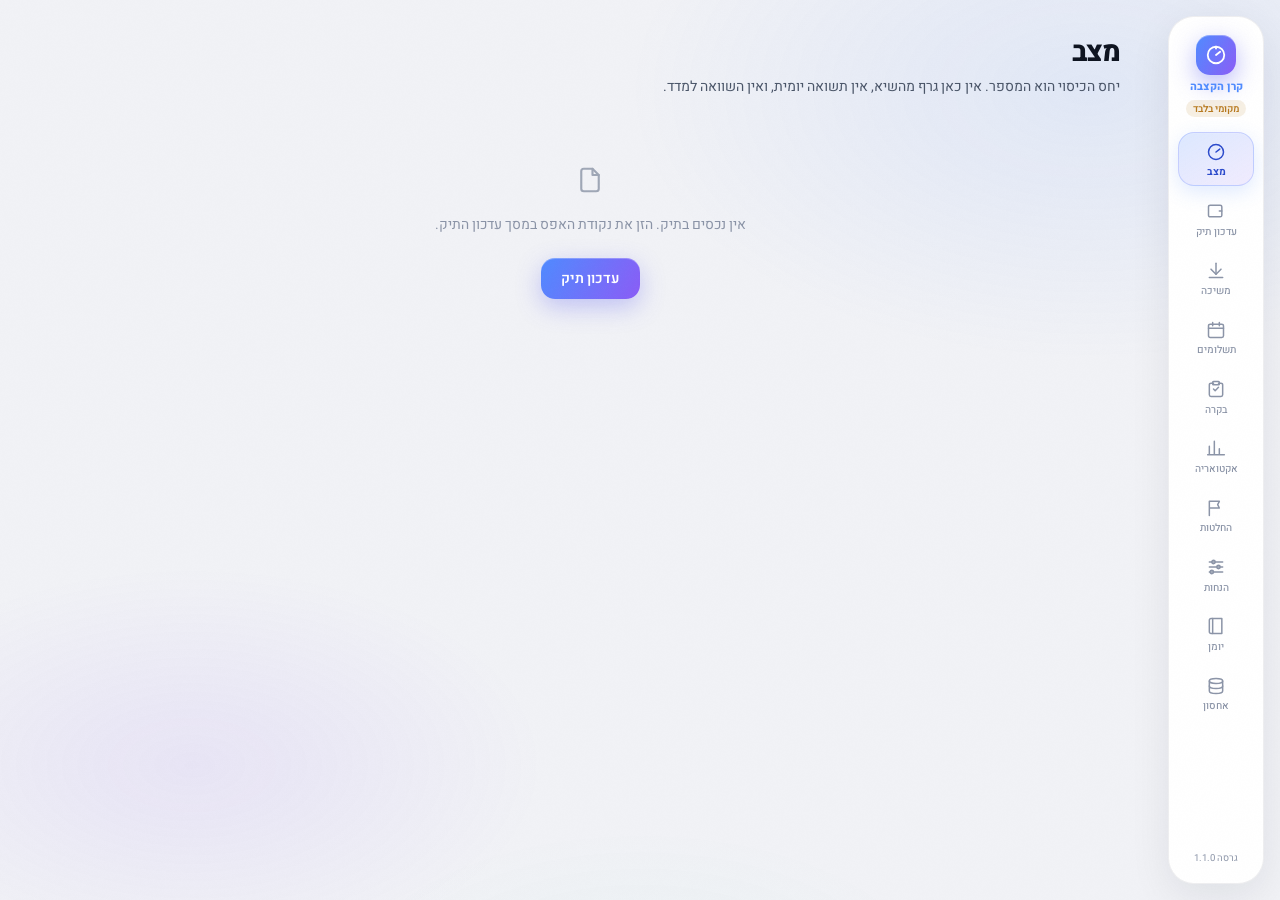
==== commit 940b907b: "Merge claude/pension-fund-app-kmtecz → main" ====
--- a/index.html
+++ b/index.html
@@ -18,7 +18,7 @@
   } catch (e) {}
 })()
 </script>
-<link rel="stylesheet" href="style.css?v=1.0.1">
+<link rel="stylesheet" href="style.css?v=1.1.0">
 <link rel="manifest" href="manifest.json">
 <link rel="icon" href="data:image/svg+xml,%3Csvg xmlns='http://www.w3.org/2000/svg' viewBox='0 0 32 32'%3E%3Crect width='32' height='32' rx='8' fill='%23060608'/%3E%3Ccircle cx='16' cy='16' r='9' fill='none' stroke='%234f8bff' stroke-width='2.5'/%3E%3Cpath d='M16 16l5-4' stroke='%234f8bff' stroke-width='2.5' stroke-linecap='round'/%3E%3C/svg%3E">
 </head>
@@ -116,21 +116,21 @@
   </section>
 </main>
 
-<script src="model.js?v=1.0.1"></script>
-<script src="engine.js?v=1.0.1"></script>
-<script src="rules.js?v=1.0.1"></script>
-<script src="ui.js?v=1.0.1"></script>
-<script src="drive.js?v=1.0.1"></script>
-<script src="store.js?v=1.0.1"></script>
-<script src="reports.js?v=1.0.1"></script>
-<script src="screens-core.js?v=1.0.1"></script>
-<script src="screens-review.js?v=1.0.1"></script>
-<script src="actuary.js?v=1.0.1"></script>
-<script src="app.js?v=1.0.1"></script>
+<script src="model.js?v=1.1.0"></script>
+<script src="engine.js?v=1.1.0"></script>
+<script src="rules.js?v=1.1.0"></script>
+<script src="ui.js?v=1.1.0"></script>
+<script src="drive.js?v=1.1.0"></script>
+<script src="store.js?v=1.1.0"></script>
+<script src="reports.js?v=1.1.0"></script>
+<script src="screens-core.js?v=1.1.0"></script>
+<script src="screens-review.js?v=1.1.0"></script>
+<script src="actuary.js?v=1.1.0"></script>
+<script src="app.js?v=1.1.0"></script>
 <script>
 if ('serviceWorker' in navigator) {
   window.addEventListener('load', () => {
-    navigator.serviceWorker.register('./sw.js?v=1.0.1', { updateViaCache: 'none' })
+    navigator.serviceWorker.register('./sw.js?v=1.1.0', { updateViaCache: 'none' })
       .then(reg => reg.update()).catch(() => {})
   })
 }
--- a/style.css
+++ b/style.css
@@ -397,6 +397,12 @@
 .rule-hit.sev-medium { background: var(--warn-bg); border-color: var(--warn); }
 .rule-tag { font-weight: 800; flex: none; }
 
+/* ===== רשימת ממצאים בייבוא ===== */
+.seed-list { margin: .2rem 0 .9rem; padding-inline-start: 1.2rem; font-size: .85rem; line-height: 1.6; }
+.seed-list li { margin-bottom: .2rem; }
+.seed-err li { color: var(--expense); }
+.seed-warn li { color: var(--warn); }
+
 /* ===== טוסט ===== */
 .toast-stack {
   position: fixed; bottom: 1.5rem; left: 50%; transform: translateX(-50%);
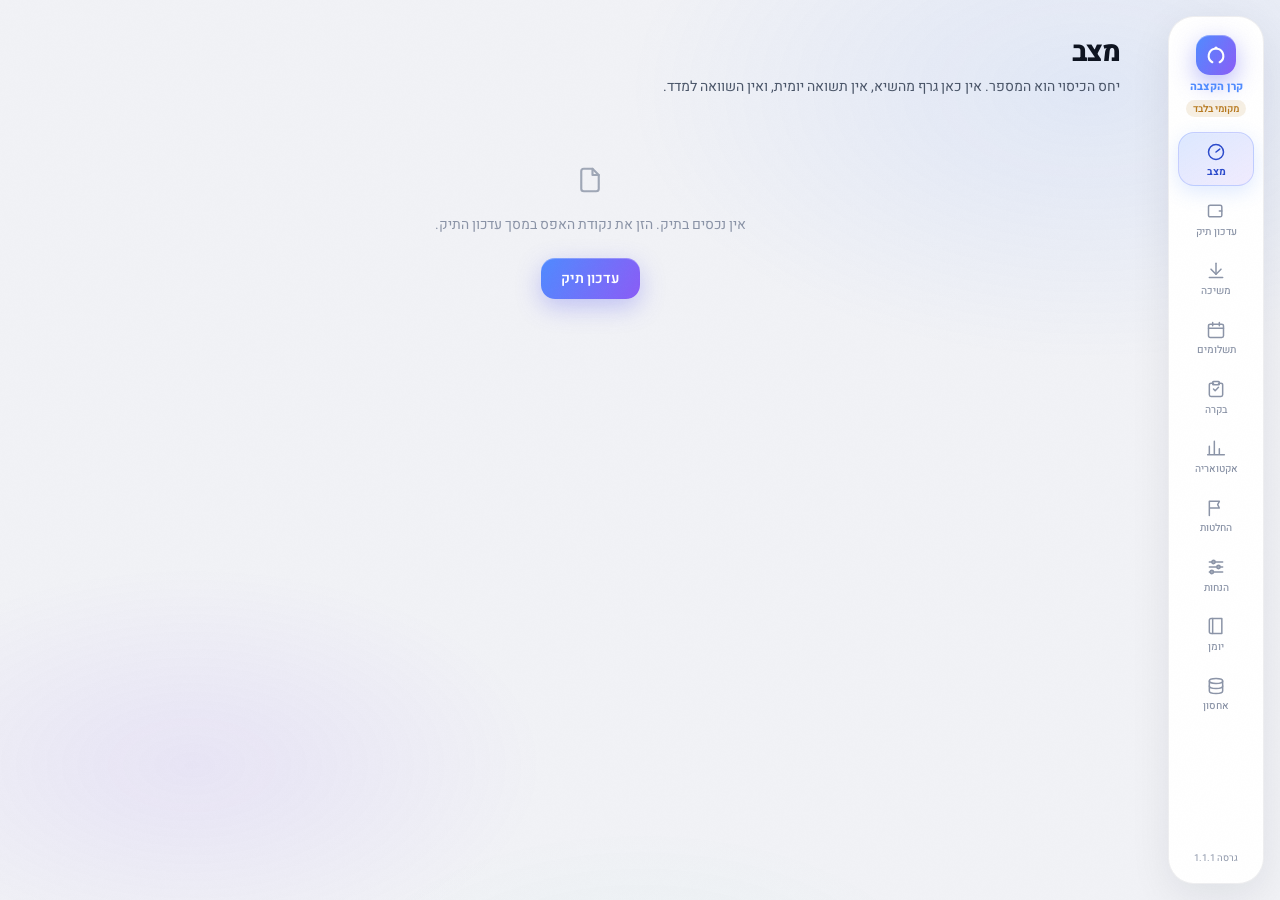
==== commit a87a7822: "Merge claude/pension-fund-app-kmtecz → main" ====
--- a/index.html
+++ b/index.html
@@ -18,9 +18,9 @@
   } catch (e) {}
 })()
 </script>
-<link rel="stylesheet" href="style.css?v=1.1.0">
+<link rel="stylesheet" href="style.css?v=1.1.1">
 <link rel="manifest" href="manifest.json">
-<link rel="icon" href="data:image/svg+xml,%3Csvg xmlns='http://www.w3.org/2000/svg' viewBox='0 0 32 32'%3E%3Crect width='32' height='32' rx='8' fill='%23060608'/%3E%3Ccircle cx='16' cy='16' r='9' fill='none' stroke='%234f8bff' stroke-width='2.5'/%3E%3Cpath d='M16 16l5-4' stroke='%234f8bff' stroke-width='2.5' stroke-linecap='round'/%3E%3C/svg%3E">
+<link rel="icon" type="image/svg+xml" href="data:image/svg%2Bxml,%3Csvg xmlns='http://www.w3.org/2000/svg' viewBox='0 0 32 32'%3E%3Crect width='32' height='32' rx='8' fill='%230d1024'/%3E%3Cg transform='translate(4 4)' fill='none' stroke='%23e8edff' stroke-width='2.3' stroke-linecap='round'%3E%3Cpath d='M8 19.9A8 8 0 0 1 10.6 5.1'/%3E%3Cpath d='M13.4 5.1A8 8 0 0 1 16 19.9'/%3E%3Ccircle cx='12' cy='4.6' r='1.75' fill='%23e8edff' stroke='none'/%3E%3C/g%3E%3C/svg%3E">
 </head>
 <body>
 
@@ -42,7 +42,7 @@
 <div class="sidebar-overlay" id="sidebarOverlay" onclick="closeMenu()"></div>
 
 <aside class="sidebar" id="sidebar">
-  <div class="sidebar-brand"><svg viewBox="0 0 24 24" fill="none" stroke="currentColor" stroke-width="2" stroke-linecap="round" stroke-linejoin="round"><circle cx="12" cy="12" r="9"/><path d="M12 12l4.5-3.5"/><path d="M12 3v2"/></svg>קרן הקצבה<span class="sync-status" style="display:none"></span></div>
+  <div class="sidebar-brand"><span class="brand-mark"><svg width="40" height="40" viewBox="0 0 24 24" aria-hidden="true"><path d="M8 19.9A8 8 0 0 1 10.6 5.1" fill="none" stroke="currentColor" stroke-width="2.3" stroke-linecap="round"/><path d="M13.4 5.1A8 8 0 0 1 16 19.9" fill="none" stroke="currentColor" stroke-width="2.3" stroke-linecap="round"/><circle cx="12" cy="4.6" r="1.75" fill="currentColor"/></svg></span>קרן הקצבה<span class="sync-status" style="display:none"></span></div>
   <nav class="sidebar-nav">
     <a class="nav-link" data-screen="status" onclick="navigate('status')"><svg width="20" height="20" viewBox="0 0 24 24" fill="none" stroke="currentColor" stroke-width="1.8" stroke-linecap="round" stroke-linejoin="round"><circle cx="12" cy="12" r="9"/><path d="M12 12l4.5-3.5"/></svg>מצב</a>
     <a class="nav-link" data-screen="portfolio" onclick="navigate('portfolio')"><svg width="20" height="20" viewBox="0 0 24 24" fill="none" stroke="currentColor" stroke-width="1.8" stroke-linecap="round" stroke-linejoin="round"><path d="M3 7a2 2 0 0 1 2-2h12a2 2 0 0 1 2 2v10a2 2 0 0 1-2 2H5a2 2 0 0 1-2-2z"/><path d="M16 12h3"/></svg>עדכון תיק</a>
@@ -116,21 +116,21 @@
   </section>
 </main>
 
-<script src="model.js?v=1.1.0"></script>
-<script src="engine.js?v=1.1.0"></script>
-<script src="rules.js?v=1.1.0"></script>
-<script src="ui.js?v=1.1.0"></script>
-<script src="drive.js?v=1.1.0"></script>
-<script src="store.js?v=1.1.0"></script>
-<script src="reports.js?v=1.1.0"></script>
-<script src="screens-core.js?v=1.1.0"></script>
-<script src="screens-review.js?v=1.1.0"></script>
-<script src="actuary.js?v=1.1.0"></script>
-<script src="app.js?v=1.1.0"></script>
+<script src="model.js?v=1.1.1"></script>
+<script src="engine.js?v=1.1.1"></script>
+<script src="rules.js?v=1.1.1"></script>
+<script src="ui.js?v=1.1.1"></script>
+<script src="drive.js?v=1.1.1"></script>
+<script src="store.js?v=1.1.1"></script>
+<script src="reports.js?v=1.1.1"></script>
+<script src="screens-core.js?v=1.1.1"></script>
+<script src="screens-review.js?v=1.1.1"></script>
+<script src="actuary.js?v=1.1.1"></script>
+<script src="app.js?v=1.1.1"></script>
 <script>
 if ('serviceWorker' in navigator) {
   window.addEventListener('load', () => {
-    navigator.serviceWorker.register('./sw.js?v=1.1.0', { updateViaCache: 'none' })
+    navigator.serviceWorker.register('./sw.js?v=1.1.1', { updateViaCache: 'none' })
       .then(reg => reg.update()).catch(() => {})
   })
 }
--- a/style.css
+++ b/style.css
@@ -115,11 +115,12 @@
   display: flex; flex-direction: column; align-items: center; gap: .3rem;
   font-weight: 800; font-size: .68rem; color: var(--accent); padding: 0; text-align: center;
 }
-.sidebar-brand svg {
-  stroke: #fff; width: 40px; height: 40px; padding: 9px; border-radius: 14px;
-  background: var(--brand-gradient);
+.brand-mark {
+  display: grid; place-items: center; width: 40px; height: 40px; border-radius: 14px;
+  color: #fff; background: var(--brand-gradient);
   box-shadow: 0 8px 24px rgba(99,102,241,.45), inset 0 1px 0 rgba(255,255,255,.3);
 }
+.brand-mark svg { width: 22px; height: 22px; }
 .sidebar-nav { display: flex; flex-direction: column; gap: .3rem; align-items: center; width: 100%; }
 .nav-link {
   display: flex; flex-direction: column; align-items: center; gap: .3rem;
@@ -470,7 +471,8 @@
   .sidebar-overlay { background: rgba(0,0,0,.5); backdrop-filter: blur(2px); }
   .sidebar-overlay.open { display: block; }
   .sidebar-brand { flex-direction: row; font-size: 1.05rem; gap: .6rem; padding: .25rem .25rem 1rem; border-bottom: 1px solid var(--border); margin-bottom: .5rem; color: var(--text-primary); }
-  .sidebar-brand svg { width: 34px; height: 34px; padding: 7px; }
+  .brand-mark { width: 34px; height: 34px; border-radius: 12px; }
+  .brand-mark svg { width: 19px; height: 19px; }
   .sidebar-nav { gap: .15rem; align-items: stretch; }
   .nav-link { flex-direction: row; width: auto; gap: .7rem; text-align: start; padding: .85rem 1rem; font-size: .95rem; min-height: 44px; color: var(--text-secondary); border-radius: 12px; }
 
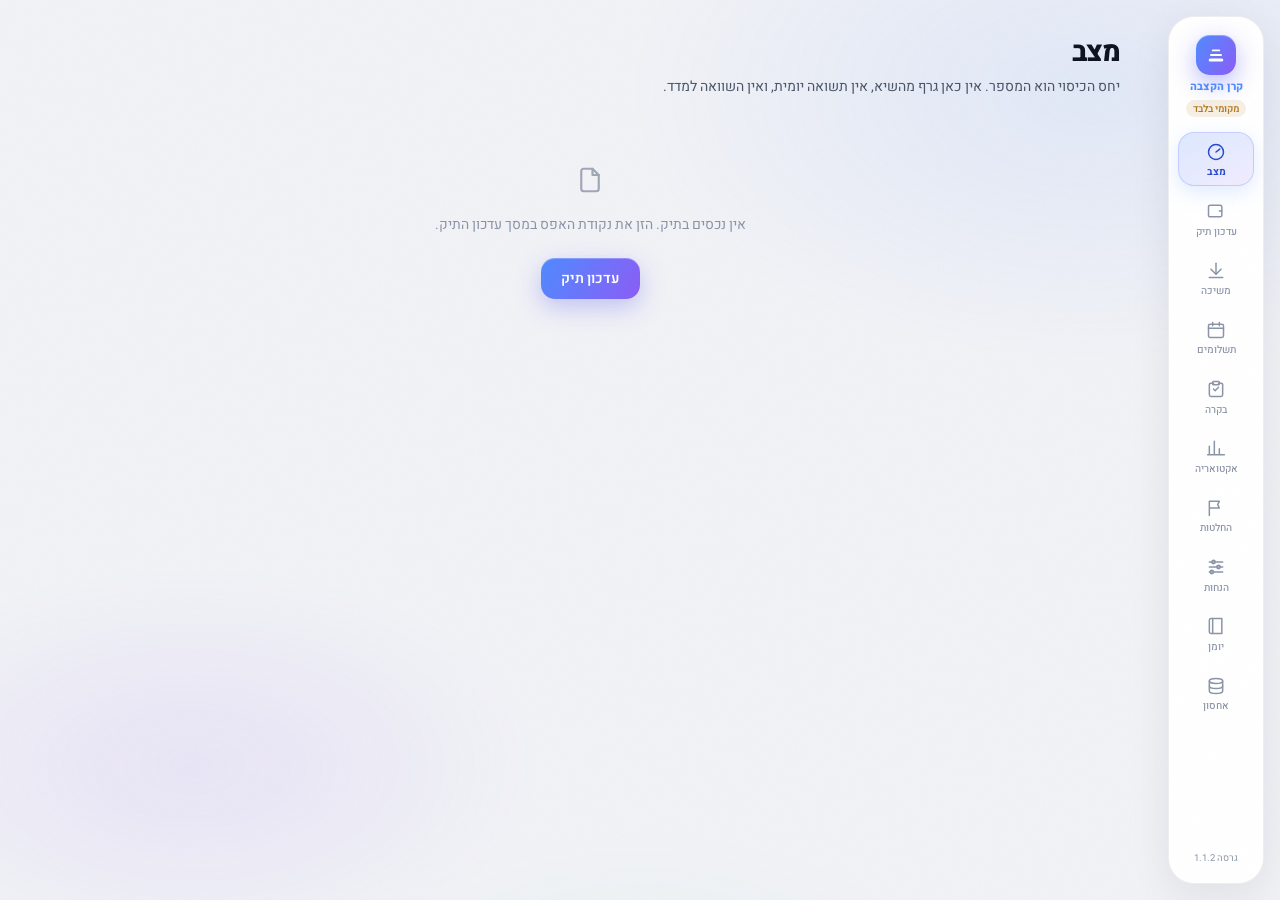
==== commit 9838fc05: "Merge claude/pension-fund-app-kmtecz → main" ====
--- a/index.html
+++ b/index.html
@@ -18,9 +18,9 @@
   } catch (e) {}
 })()
 </script>
-<link rel="stylesheet" href="style.css?v=1.1.1">
+<link rel="stylesheet" href="style.css?v=1.1.2">
 <link rel="manifest" href="manifest.json">
-<link rel="icon" type="image/svg+xml" href="data:image/svg%2Bxml,%3Csvg xmlns='http://www.w3.org/2000/svg' viewBox='0 0 32 32'%3E%3Crect width='32' height='32' rx='8' fill='%230d1024'/%3E%3Cg transform='translate(4 4)' fill='none' stroke='%23e8edff' stroke-width='2.3' stroke-linecap='round'%3E%3Cpath d='M8 19.9A8 8 0 0 1 10.6 5.1'/%3E%3Cpath d='M13.4 5.1A8 8 0 0 1 16 19.9'/%3E%3Ccircle cx='12' cy='4.6' r='1.75' fill='%23e8edff' stroke='none'/%3E%3C/g%3E%3C/svg%3E">
+<!--MARK:favicon--><link rel="icon" type="image/svg+xml" href="data:image/svg+xml,%3Csvg%20xmlns%3D%22http%3A%2F%2Fwww.w3.org%2F2000%2Fsvg%22%20viewBox%3D%220%200%2032%2032%22%3E%3Crect%20width%3D%2232%22%20height%3D%2232%22%20rx%3D%228%22%20fill%3D%22%230d1024%22%2F%3E%3Cg%20transform%3D%22translate(4%204)%22%3E%3Cpath%20d%3D%22M8.5%207h7%22%20fill%3D%22none%22%20stroke%3D%22%23e8edff%22%20stroke-width%3D%222%22%20stroke-linecap%3D%22round%22%2F%3E%3Cpath%20d%3D%22M6.5%2012h11%22%20fill%3D%22none%22%20stroke%3D%22%23e8edff%22%20stroke-width%3D%222%22%20stroke-linecap%3D%22round%22%2F%3E%3Crect%20x%3D%224%22%20y%3D%2215.8%22%20width%3D%2216%22%20height%3D%223.4%22%20rx%3D%221.7%22%20fill%3D%22%23e8edff%22%2F%3E%3C%2Fg%3E%3C%2Fsvg%3E"><!--/MARK:favicon-->
 </head>
 <body>
 
@@ -42,7 +42,7 @@
 <div class="sidebar-overlay" id="sidebarOverlay" onclick="closeMenu()"></div>
 
 <aside class="sidebar" id="sidebar">
-  <div class="sidebar-brand"><span class="brand-mark"><svg width="40" height="40" viewBox="0 0 24 24" aria-hidden="true"><path d="M8 19.9A8 8 0 0 1 10.6 5.1" fill="none" stroke="currentColor" stroke-width="2.3" stroke-linecap="round"/><path d="M13.4 5.1A8 8 0 0 1 16 19.9" fill="none" stroke="currentColor" stroke-width="2.3" stroke-linecap="round"/><circle cx="12" cy="4.6" r="1.75" fill="currentColor"/></svg></span>קרן הקצבה<span class="sync-status" style="display:none"></span></div>
+  <div class="sidebar-brand"><span class="brand-mark"><!--MARK:brand--><svg width="40" height="40" viewBox="0 0 24 24" aria-hidden="true"><path d="M8.5 7h7" fill="none" stroke="currentColor" stroke-width="2" stroke-linecap="round"/><path d="M6.5 12h11" fill="none" stroke="currentColor" stroke-width="2" stroke-linecap="round"/><rect x="4" y="15.8" width="16" height="3.4" rx="1.7" fill="currentColor"/></svg><!--/MARK:brand--></span>קרן הקצבה<span class="sync-status" style="display:none"></span></div>
   <nav class="sidebar-nav">
     <a class="nav-link" data-screen="status" onclick="navigate('status')"><svg width="20" height="20" viewBox="0 0 24 24" fill="none" stroke="currentColor" stroke-width="1.8" stroke-linecap="round" stroke-linejoin="round"><circle cx="12" cy="12" r="9"/><path d="M12 12l4.5-3.5"/></svg>מצב</a>
     <a class="nav-link" data-screen="portfolio" onclick="navigate('portfolio')"><svg width="20" height="20" viewBox="0 0 24 24" fill="none" stroke="currentColor" stroke-width="1.8" stroke-linecap="round" stroke-linejoin="round"><path d="M3 7a2 2 0 0 1 2-2h12a2 2 0 0 1 2 2v10a2 2 0 0 1-2 2H5a2 2 0 0 1-2-2z"/><path d="M16 12h3"/></svg>עדכון תיק</a>
@@ -116,21 +116,21 @@
   </section>
 </main>
 
-<script src="model.js?v=1.1.1"></script>
-<script src="engine.js?v=1.1.1"></script>
-<script src="rules.js?v=1.1.1"></script>
-<script src="ui.js?v=1.1.1"></script>
-<script src="drive.js?v=1.1.1"></script>
-<script src="store.js?v=1.1.1"></script>
-<script src="reports.js?v=1.1.1"></script>
-<script src="screens-core.js?v=1.1.1"></script>
-<script src="screens-review.js?v=1.1.1"></script>
-<script src="actuary.js?v=1.1.1"></script>
-<script src="app.js?v=1.1.1"></script>
+<script src="model.js?v=1.1.2"></script>
+<script src="engine.js?v=1.1.2"></script>
+<script src="rules.js?v=1.1.2"></script>
+<script src="ui.js?v=1.1.2"></script>
+<script src="drive.js?v=1.1.2"></script>
+<script src="store.js?v=1.1.2"></script>
+<script src="reports.js?v=1.1.2"></script>
+<script src="screens-core.js?v=1.1.2"></script>
+<script src="screens-review.js?v=1.1.2"></script>
+<script src="actuary.js?v=1.1.2"></script>
+<script src="app.js?v=1.1.2"></script>
 <script>
 if ('serviceWorker' in navigator) {
   window.addEventListener('load', () => {
-    navigator.serviceWorker.register('./sw.js?v=1.1.1', { updateViaCache: 'none' })
+    navigator.serviceWorker.register('./sw.js?v=1.1.2', { updateViaCache: 'none' })
       .then(reg => reg.update()).catch(() => {})
   })
 }
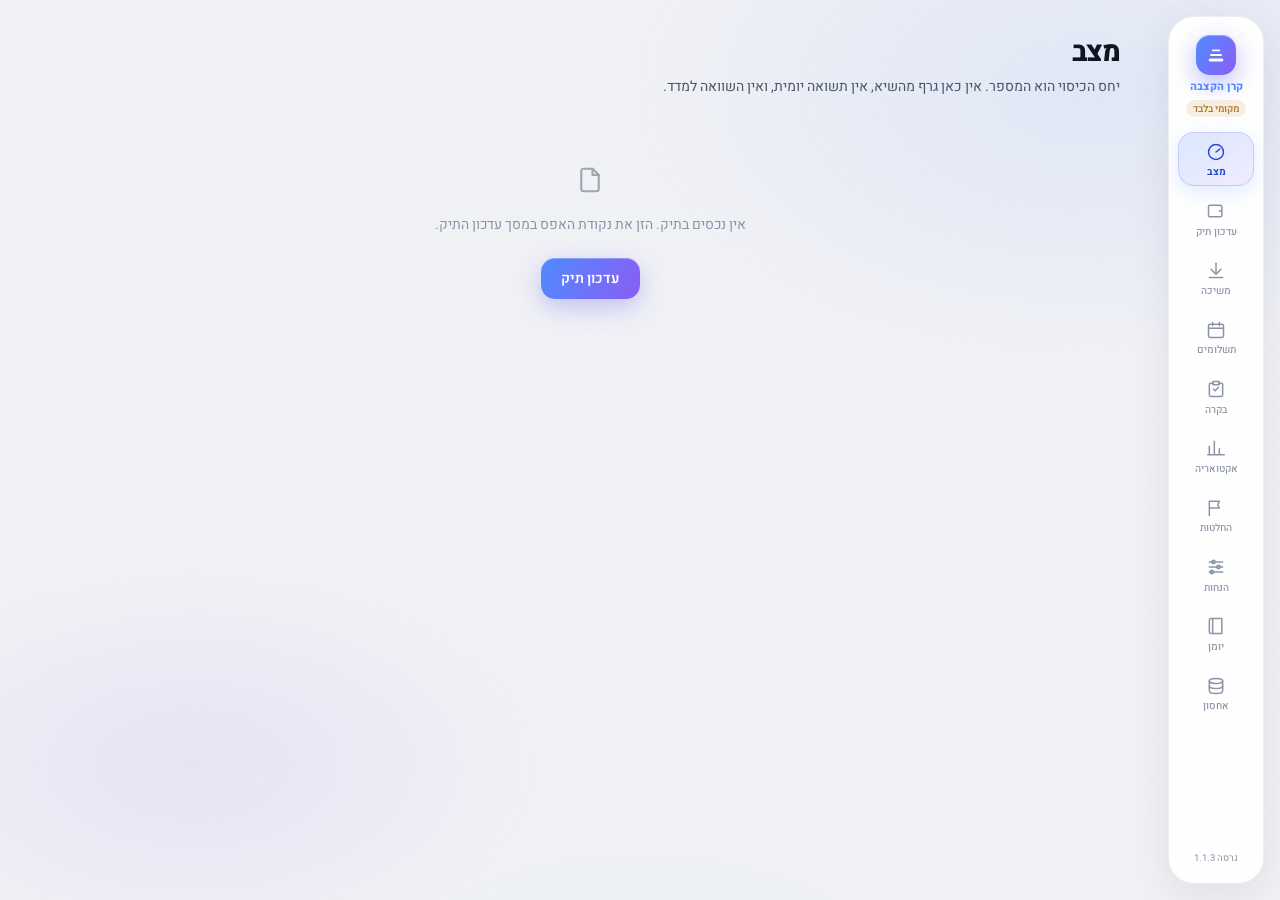
==== commit 04e6d7d0: "Merge claude/pension-fund-app-kmtecz → main" ====
--- a/index.html
+++ b/index.html
@@ -6,6 +6,8 @@
 <meta name="mobile-web-app-capable" content="yes">
 <meta name="apple-mobile-web-app-capable" content="yes">
 <meta name="apple-mobile-web-app-status-bar-style" content="black-translucent">
+<!-- iOS מתעלם מ-manifest.json בהוספה למסך הבית וקורא רק את השורה הזו. -->
+<meta name="apple-mobile-web-app-title" content="קרן הקצבה">
 <meta name="theme-color" content="#060608">
 <title>קרן הקצבה</title>
 <script>
@@ -18,8 +20,9 @@
   } catch (e) {}
 })()
 </script>
-<link rel="stylesheet" href="style.css?v=1.1.2">
+<link rel="stylesheet" href="style.css?v=1.1.3">
 <link rel="manifest" href="manifest.json">
+<link rel="apple-touch-icon" sizes="180x180" href="icons/apple-touch-icon.png?v=1.1.3">
 <!--MARK:favicon--><link rel="icon" type="image/svg+xml" href="data:image/svg+xml,%3Csvg%20xmlns%3D%22http%3A%2F%2Fwww.w3.org%2F2000%2Fsvg%22%20viewBox%3D%220%200%2032%2032%22%3E%3Crect%20width%3D%2232%22%20height%3D%2232%22%20rx%3D%228%22%20fill%3D%22%230d1024%22%2F%3E%3Cg%20transform%3D%22translate(4%204)%22%3E%3Cpath%20d%3D%22M8.5%207h7%22%20fill%3D%22none%22%20stroke%3D%22%23e8edff%22%20stroke-width%3D%222%22%20stroke-linecap%3D%22round%22%2F%3E%3Cpath%20d%3D%22M6.5%2012h11%22%20fill%3D%22none%22%20stroke%3D%22%23e8edff%22%20stroke-width%3D%222%22%20stroke-linecap%3D%22round%22%2F%3E%3Crect%20x%3D%224%22%20y%3D%2215.8%22%20width%3D%2216%22%20height%3D%223.4%22%20rx%3D%221.7%22%20fill%3D%22%23e8edff%22%2F%3E%3C%2Fg%3E%3C%2Fsvg%3E"><!--/MARK:favicon-->
 </head>
 <body>
@@ -116,21 +119,21 @@
   </section>
 </main>
 
-<script src="model.js?v=1.1.2"></script>
-<script src="engine.js?v=1.1.2"></script>
-<script src="rules.js?v=1.1.2"></script>
-<script src="ui.js?v=1.1.2"></script>
-<script src="drive.js?v=1.1.2"></script>
-<script src="store.js?v=1.1.2"></script>
-<script src="reports.js?v=1.1.2"></script>
-<script src="screens-core.js?v=1.1.2"></script>
-<script src="screens-review.js?v=1.1.2"></script>
-<script src="actuary.js?v=1.1.2"></script>
-<script src="app.js?v=1.1.2"></script>
+<script src="model.js?v=1.1.3"></script>
+<script src="engine.js?v=1.1.3"></script>
+<script src="rules.js?v=1.1.3"></script>
+<script src="ui.js?v=1.1.3"></script>
+<script src="drive.js?v=1.1.3"></script>
+<script src="store.js?v=1.1.3"></script>
+<script src="reports.js?v=1.1.3"></script>
+<script src="screens-core.js?v=1.1.3"></script>
+<script src="screens-review.js?v=1.1.3"></script>
+<script src="actuary.js?v=1.1.3"></script>
+<script src="app.js?v=1.1.3"></script>
 <script>
 if ('serviceWorker' in navigator) {
   window.addEventListener('load', () => {
-    navigator.serviceWorker.register('./sw.js?v=1.1.2', { updateViaCache: 'none' })
+    navigator.serviceWorker.register('./sw.js?v=1.1.3', { updateViaCache: 'none' })
       .then(reg => reg.update()).catch(() => {})
   })
 }
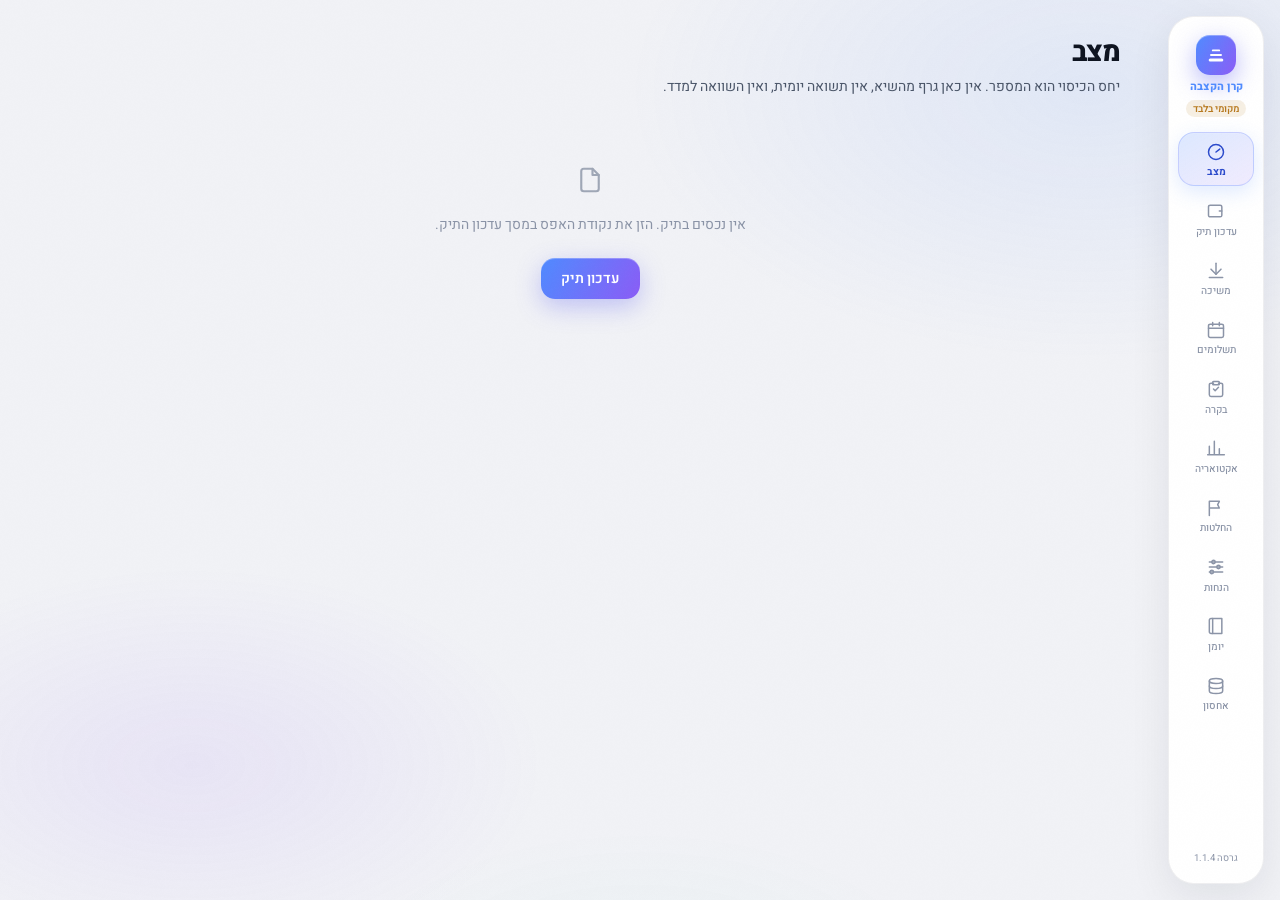
==== commit 16545ba3: "Merge claude/pension-fund-app-kmtecz → main" ====
--- a/index.html
+++ b/index.html
@@ -20,9 +20,9 @@
   } catch (e) {}
 })()
 </script>
-<link rel="stylesheet" href="style.css?v=1.1.3">
+<link rel="stylesheet" href="style.css?v=1.1.4">
 <link rel="manifest" href="manifest.json">
-<link rel="apple-touch-icon" sizes="180x180" href="icons/apple-touch-icon.png?v=1.1.3">
+<link rel="apple-touch-icon" sizes="180x180" href="icons/apple-touch-icon.png?v=1.1.4">
 <!--MARK:favicon--><link rel="icon" type="image/svg+xml" href="data:image/svg+xml,%3Csvg%20xmlns%3D%22http%3A%2F%2Fwww.w3.org%2F2000%2Fsvg%22%20viewBox%3D%220%200%2032%2032%22%3E%3Crect%20width%3D%2232%22%20height%3D%2232%22%20rx%3D%228%22%20fill%3D%22%230d1024%22%2F%3E%3Cg%20transform%3D%22translate(4%204)%22%3E%3Cpath%20d%3D%22M8.5%207h7%22%20fill%3D%22none%22%20stroke%3D%22%23e8edff%22%20stroke-width%3D%222%22%20stroke-linecap%3D%22round%22%2F%3E%3Cpath%20d%3D%22M6.5%2012h11%22%20fill%3D%22none%22%20stroke%3D%22%23e8edff%22%20stroke-width%3D%222%22%20stroke-linecap%3D%22round%22%2F%3E%3Crect%20x%3D%224%22%20y%3D%2215.8%22%20width%3D%2216%22%20height%3D%223.4%22%20rx%3D%221.7%22%20fill%3D%22%23e8edff%22%2F%3E%3C%2Fg%3E%3C%2Fsvg%3E"><!--/MARK:favicon-->
 </head>
 <body>
@@ -45,7 +45,7 @@
 <div class="sidebar-overlay" id="sidebarOverlay" onclick="closeMenu()"></div>
 
 <aside class="sidebar" id="sidebar">
-  <div class="sidebar-brand"><span class="brand-mark"><!--MARK:brand--><svg width="40" height="40" viewBox="0 0 24 24" aria-hidden="true"><path d="M8.5 7h7" fill="none" stroke="currentColor" stroke-width="2" stroke-linecap="round"/><path d="M6.5 12h11" fill="none" stroke="currentColor" stroke-width="2" stroke-linecap="round"/><rect x="4" y="15.8" width="16" height="3.4" rx="1.7" fill="currentColor"/></svg><!--/MARK:brand--></span>קרן הקצבה<span class="sync-status" style="display:none"></span></div>
+  <div class="sidebar-brand"><span class="brand-mark"><!--MARK:brand--><svg width="40" height="40" viewBox="0 0 24 24" aria-hidden="true"><path d="M8.5 7h7" fill="none" stroke="currentColor" stroke-width="2" stroke-linecap="round"/><path d="M6.5 12h11" fill="none" stroke="currentColor" stroke-width="2" stroke-linecap="round"/><rect x="4" y="15.8" width="16" height="3.4" rx="1.7" fill="currentColor"/></svg><!--/MARK:brand--></span><span class="brand-name">קרן הקצבה</span><span class="sync-status" style="display:none"></span><button class="drawer-close" onclick="closeMenu()" aria-label="סגור תפריט">✕</button></div>
   <nav class="sidebar-nav">
     <a class="nav-link" data-screen="status" onclick="navigate('status')"><svg width="20" height="20" viewBox="0 0 24 24" fill="none" stroke="currentColor" stroke-width="1.8" stroke-linecap="round" stroke-linejoin="round"><circle cx="12" cy="12" r="9"/><path d="M12 12l4.5-3.5"/></svg>מצב</a>
     <a class="nav-link" data-screen="portfolio" onclick="navigate('portfolio')"><svg width="20" height="20" viewBox="0 0 24 24" fill="none" stroke="currentColor" stroke-width="1.8" stroke-linecap="round" stroke-linejoin="round"><path d="M3 7a2 2 0 0 1 2-2h12a2 2 0 0 1 2 2v10a2 2 0 0 1-2 2H5a2 2 0 0 1-2-2z"/><path d="M16 12h3"/></svg>עדכון תיק</a>
@@ -119,21 +119,21 @@
   </section>
 </main>
 
-<script src="model.js?v=1.1.3"></script>
-<script src="engine.js?v=1.1.3"></script>
-<script src="rules.js?v=1.1.3"></script>
-<script src="ui.js?v=1.1.3"></script>
-<script src="drive.js?v=1.1.3"></script>
-<script src="store.js?v=1.1.3"></script>
-<script src="reports.js?v=1.1.3"></script>
-<script src="screens-core.js?v=1.1.3"></script>
-<script src="screens-review.js?v=1.1.3"></script>
-<script src="actuary.js?v=1.1.3"></script>
-<script src="app.js?v=1.1.3"></script>
+<script src="model.js?v=1.1.4"></script>
+<script src="engine.js?v=1.1.4"></script>
+<script src="rules.js?v=1.1.4"></script>
+<script src="ui.js?v=1.1.4"></script>
+<script src="drive.js?v=1.1.4"></script>
+<script src="store.js?v=1.1.4"></script>
+<script src="reports.js?v=1.1.4"></script>
+<script src="screens-core.js?v=1.1.4"></script>
+<script src="screens-review.js?v=1.1.4"></script>
+<script src="actuary.js?v=1.1.4"></script>
+<script src="app.js?v=1.1.4"></script>
 <script>
 if ('serviceWorker' in navigator) {
   window.addEventListener('load', () => {
-    navigator.serviceWorker.register('./sw.js?v=1.1.3', { updateViaCache: 'none' })
+    navigator.serviceWorker.register('./sw.js?v=1.1.4', { updateViaCache: 'none' })
       .then(reg => reg.update()).catch(() => {})
   })
 }
--- a/style.css
+++ b/style.css
@@ -108,7 +108,9 @@
   border-radius: 26px; background: var(--bg-surface);
   border: var(--glass-border); box-shadow: var(--glass-shadow);
   display: flex; flex-direction: column; align-items: center; gap: .9rem; padding: 1.1rem .5rem;
-  z-index: 100; overflow-y: auto; scrollbar-width: none;
+  /* מעל שני פסי הניווט (150). המגירה במובייל היא שכבה מודאלית — כשהיא
+     מתחתיהם הם חותכים לה את התג למעלה ואת שורת הגרסה למטה. */
+  z-index: 200; overflow-y: auto; scrollbar-width: none;
 }
 .sidebar::-webkit-scrollbar { display: none; }
 .sidebar-brand {
@@ -139,7 +141,8 @@
 :root[data-theme="light"] .nav-link.active { color: #2b4acb; }
 .nav-link svg { flex-shrink: 0; width: 20px; height: 20px; }
 .sidebar-foot { font-size: .6rem; color: var(--text-muted); margin-top: auto; text-align: center; }
-.sidebar-overlay { display: none; position: fixed; inset: 0; background: rgba(0,0,0,.6); z-index: 99; }
+.drawer-close { display: none; }
+.sidebar-overlay { display: none; position: fixed; inset: 0; background: rgba(0,0,0,.6); z-index: 190; }
 
 /* ===== תוכן ===== */
 .main-content { margin-right: calc(var(--sidebar-w) + 32px); min-height: 100vh; padding: 2rem; }
@@ -459,7 +462,9 @@
 
   /* ה-rail חוזר להיות drawer של שורות. */
   .sidebar {
-    top: 0; right: 0; width: min(280px, 80vw); height: 100vh;
+    /* dvh ולא vh: ב-Safari במובייל 100vh גבוה מהאזור הנראה, והתחתית של
+       המגירה — שם יושבת שורת הגרסה — יורדת מתחת לקו הגלילה. */
+    top: 0; right: 0; width: min(280px, 80vw); height: 100vh; height: 100dvh;
     border-radius: 0; box-shadow: -8px 0 24px rgba(0,0,0,.4);
     transform: translateX(100%); transition: transform .22s ease;
     padding: 1.25rem 1rem;
@@ -470,7 +475,22 @@
   .sidebar.open { transform: translateX(0); }
   .sidebar-overlay { background: rgba(0,0,0,.5); backdrop-filter: blur(2px); }
   .sidebar-overlay.open { display: block; }
-  .sidebar-brand { flex-direction: row; font-size: 1.05rem; gap: .6rem; padding: .25rem .25rem 1rem; border-bottom: 1px solid var(--border); margin-bottom: .5rem; color: var(--text-primary); }
+  /* השם לא נשבר לשתי שורות: צ'יפ הסנכרון יורד לשורה משלו כשאין מקום. */
+  .sidebar-brand {
+    flex-direction: row; flex-wrap: wrap; align-items: center;
+    font-size: 1.05rem; gap: .5rem; padding: .25rem .25rem 1rem;
+    border-bottom: 1px solid var(--border); margin-bottom: .5rem; color: var(--text-primary);
+  }
+  .sidebar-brand .brand-name { white-space: nowrap; }
+  .sidebar-brand .sync-status { flex: none; order: 3; margin-inline-start: 46px; }
+  /* המגירה מכסה את כפתור ההמבורגר, ולכן היא נושאת סגירה משלה. */
+  .drawer-close {
+    display: flex; align-items: center; justify-content: center;
+    margin-inline-start: auto; width: 36px; height: 36px; flex: none;
+    background: none; border: none; border-radius: 10px;
+    color: var(--text-muted); font-family: inherit; font-size: 1.05rem; cursor: pointer;
+  }
+  .drawer-close:hover, .drawer-close:active { background: var(--bg-hover); color: var(--text-primary); }
   .brand-mark { width: 34px; height: 34px; border-radius: 12px; }
   .brand-mark svg { width: 19px; height: 19px; }
   .sidebar-nav { gap: .15rem; align-items: stretch; }
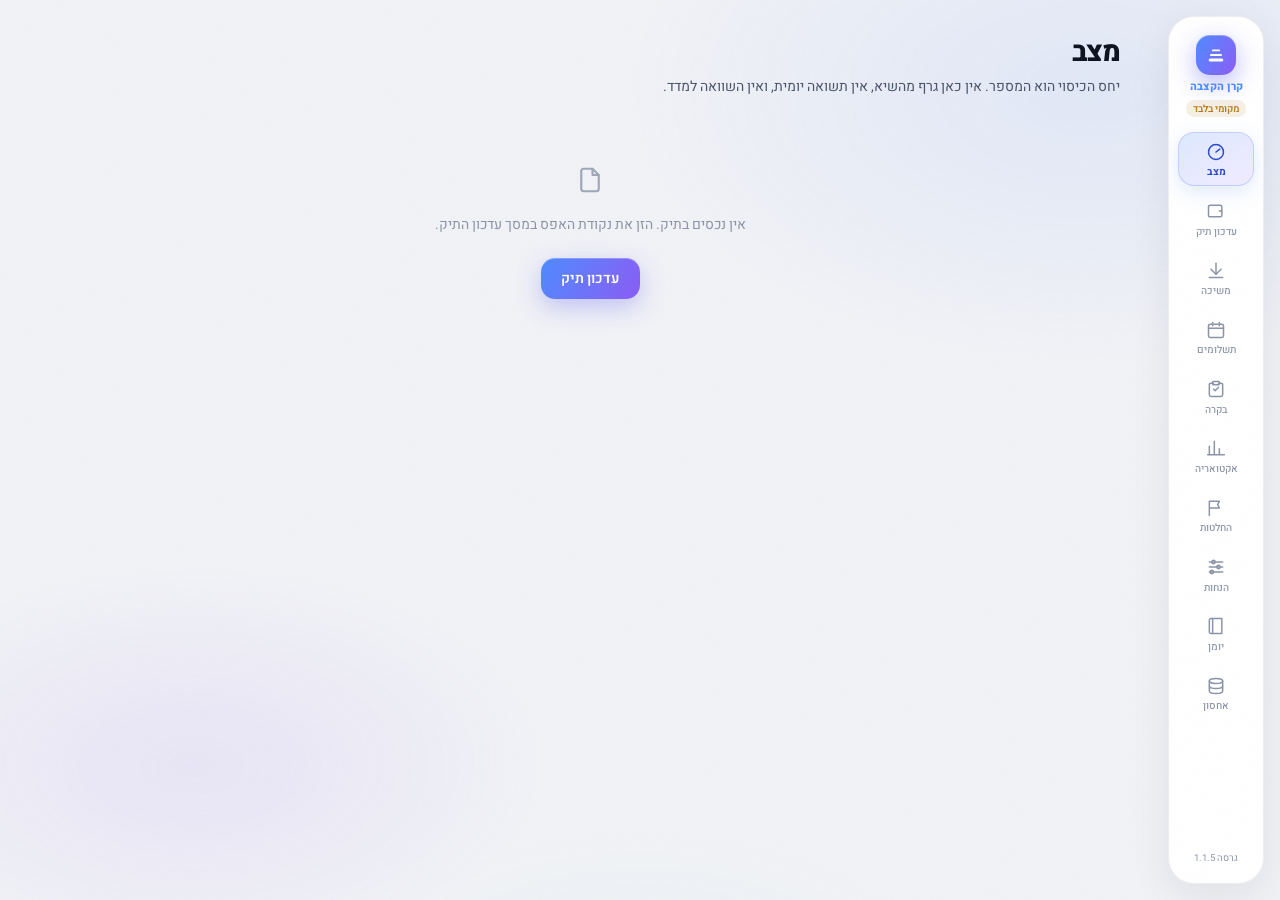
==== commit f5c12bf1: "Merge claude/pension-fund-app-kmtecz → main" ====
--- a/index.html
+++ b/index.html
@@ -20,9 +20,9 @@
   } catch (e) {}
 })()
 </script>
-<link rel="stylesheet" href="style.css?v=1.1.4">
+<link rel="stylesheet" href="style.css?v=1.1.5">
 <link rel="manifest" href="manifest.json">
-<link rel="apple-touch-icon" sizes="180x180" href="icons/apple-touch-icon.png?v=1.1.4">
+<link rel="apple-touch-icon" sizes="180x180" href="icons/apple-touch-icon.png?v=1.1.5">
 <!--MARK:favicon--><link rel="icon" type="image/svg+xml" href="data:image/svg+xml,%3Csvg%20xmlns%3D%22http%3A%2F%2Fwww.w3.org%2F2000%2Fsvg%22%20viewBox%3D%220%200%2032%2032%22%3E%3Crect%20width%3D%2232%22%20height%3D%2232%22%20rx%3D%228%22%20fill%3D%22%230d1024%22%2F%3E%3Cg%20transform%3D%22translate(4%204)%22%3E%3Cpath%20d%3D%22M8.5%207h7%22%20fill%3D%22none%22%20stroke%3D%22%23e8edff%22%20stroke-width%3D%222%22%20stroke-linecap%3D%22round%22%2F%3E%3Cpath%20d%3D%22M6.5%2012h11%22%20fill%3D%22none%22%20stroke%3D%22%23e8edff%22%20stroke-width%3D%222%22%20stroke-linecap%3D%22round%22%2F%3E%3Crect%20x%3D%224%22%20y%3D%2215.8%22%20width%3D%2216%22%20height%3D%223.4%22%20rx%3D%221.7%22%20fill%3D%22%23e8edff%22%2F%3E%3C%2Fg%3E%3C%2Fsvg%3E"><!--/MARK:favicon-->
 </head>
 <body>
@@ -119,21 +119,21 @@
   </section>
 </main>
 
-<script src="model.js?v=1.1.4"></script>
-<script src="engine.js?v=1.1.4"></script>
-<script src="rules.js?v=1.1.4"></script>
-<script src="ui.js?v=1.1.4"></script>
-<script src="drive.js?v=1.1.4"></script>
-<script src="store.js?v=1.1.4"></script>
-<script src="reports.js?v=1.1.4"></script>
-<script src="screens-core.js?v=1.1.4"></script>
-<script src="screens-review.js?v=1.1.4"></script>
-<script src="actuary.js?v=1.1.4"></script>
-<script src="app.js?v=1.1.4"></script>
+<script src="model.js?v=1.1.5"></script>
+<script src="engine.js?v=1.1.5"></script>
+<script src="rules.js?v=1.1.5"></script>
+<script src="ui.js?v=1.1.5"></script>
+<script src="drive.js?v=1.1.5"></script>
+<script src="store.js?v=1.1.5"></script>
+<script src="reports.js?v=1.1.5"></script>
+<script src="screens-core.js?v=1.1.5"></script>
+<script src="screens-review.js?v=1.1.5"></script>
+<script src="actuary.js?v=1.1.5"></script>
+<script src="app.js?v=1.1.5"></script>
 <script>
 if ('serviceWorker' in navigator) {
   window.addEventListener('load', () => {
-    navigator.serviceWorker.register('./sw.js?v=1.1.4', { updateViaCache: 'none' })
+    navigator.serviceWorker.register('./sw.js?v=1.1.5', { updateViaCache: 'none' })
       .then(reg => reg.update()).catch(() => {})
   })
 }
--- a/style.css
+++ b/style.css
@@ -304,6 +304,12 @@
 :root[data-theme="light"] select,
 :root[data-theme="light"] textarea { background: var(--bg-input); border-color: var(--border); }
 input:focus, select:focus, textarea:focus { outline: none; border-color: var(--accent); }
+/* שדות מספר ותאריך נשארים LTR. בכיוון RTL הדפדפן מסדר מחדש את מקטעי התאריך
+   ומדפיס "Sep 2026 5" במקום "5 Sep 2026"; היישור לימין משאיר אותם במקום
+   הנכון בטופס העברי. */
+input[type="number"], input[type="date"], input[type="month"], input[type="time"] {
+  direction: ltr; text-align: right;
+}
 input.num { max-width: 150px; }
 textarea { resize: vertical; }
 .fld { display: flex; flex-direction: column; gap: .35rem; margin-bottom: .9rem; }
@@ -520,4 +526,27 @@
   .bento-hero-amount { font-size: 2.4rem; }
   .bento-stat { max-width: none; }
   .two-col { grid-template-columns: 1fr; }
-}
+
+  /* ===== טבלת הנכסים במובייל =====
+     חמש עמודות ב-393px דחסו את שדות הסכום עד שהם חתכו את הערך, ואת שורת
+     המטא-דאטה לשבירה בכל מפריד. זה מסך ההזנה שנפתח בטלפון אחת לרבעון,
+     ולכן הוא נפרק לשורות ולא נגלל לרוחב. */
+  .assets-table, .assets-table tbody, .assets-table tr, .assets-table td { display: block; width: 100%; }
+  .assets-table thead { display: none; }
+  .assets-table tr {
+    border: 1px solid var(--border); border-radius: var(--radius);
+    background: var(--bg-elevated); padding: .9rem 1rem; margin-bottom: .7rem;
+  }
+  .assets-table tbody tr:hover td { background: transparent; }
+  .assets-table td {
+    border: none; padding: .35rem 0;
+    display: flex; align-items: center; justify-content: space-between; gap: 1rem;
+  }
+  .assets-table td::before {
+    content: attr(data-label); color: var(--text-muted); font-size: .78rem; flex: none;
+  }
+  .assets-table td:first-child { display: block; padding: 0 0 .6rem; margin-bottom: .35rem; border-bottom: 1px solid var(--border); }
+  .assets-table td:first-child::before { content: none; }
+  .assets-table td:last-child { justify-content: space-between; padding-top: .5rem; }
+  .assets-table input.num { max-width: 11rem; }
+}
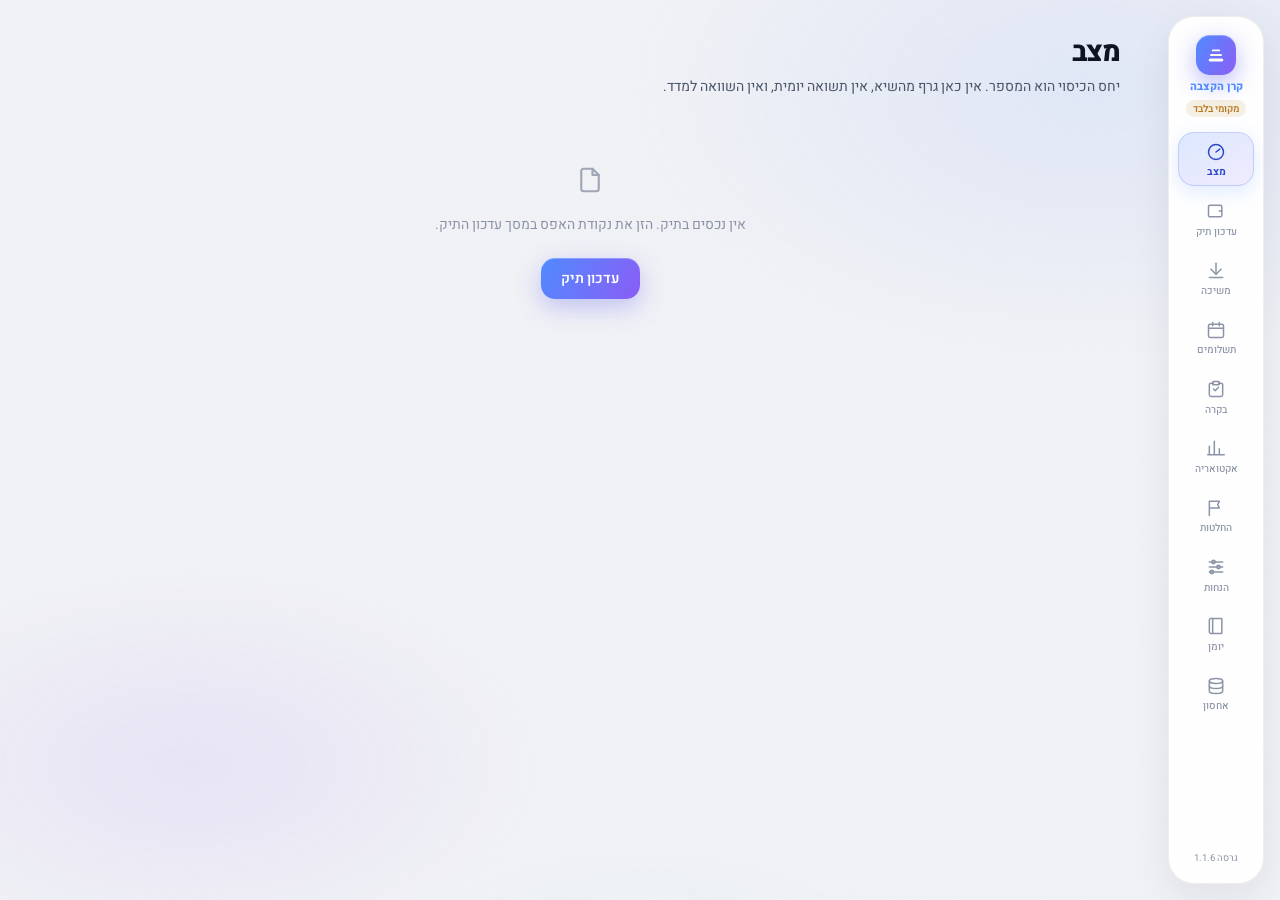
==== commit ed38035f: "Merge claude/pension-fund-app-kmtecz → main" ====
--- a/index.html
+++ b/index.html
@@ -20,9 +20,9 @@
   } catch (e) {}
 })()
 </script>
-<link rel="stylesheet" href="style.css?v=1.1.5">
+<link rel="stylesheet" href="style.css?v=1.1.6">
 <link rel="manifest" href="manifest.json">
-<link rel="apple-touch-icon" sizes="180x180" href="icons/apple-touch-icon.png?v=1.1.5">
+<link rel="apple-touch-icon" sizes="180x180" href="icons/apple-touch-icon.png?v=1.1.6">
 <!--MARK:favicon--><link rel="icon" type="image/svg+xml" href="data:image/svg+xml,%3Csvg%20xmlns%3D%22http%3A%2F%2Fwww.w3.org%2F2000%2Fsvg%22%20viewBox%3D%220%200%2032%2032%22%3E%3Crect%20width%3D%2232%22%20height%3D%2232%22%20rx%3D%228%22%20fill%3D%22%230d1024%22%2F%3E%3Cg%20transform%3D%22translate(4%204)%22%3E%3Cpath%20d%3D%22M8.5%207h7%22%20fill%3D%22none%22%20stroke%3D%22%23e8edff%22%20stroke-width%3D%222%22%20stroke-linecap%3D%22round%22%2F%3E%3Cpath%20d%3D%22M6.5%2012h11%22%20fill%3D%22none%22%20stroke%3D%22%23e8edff%22%20stroke-width%3D%222%22%20stroke-linecap%3D%22round%22%2F%3E%3Crect%20x%3D%224%22%20y%3D%2215.8%22%20width%3D%2216%22%20height%3D%223.4%22%20rx%3D%221.7%22%20fill%3D%22%23e8edff%22%2F%3E%3C%2Fg%3E%3C%2Fsvg%3E"><!--/MARK:favicon-->
 </head>
 <body>
@@ -119,24 +119,16 @@
   </section>
 </main>
 
-<script src="model.js?v=1.1.5"></script>
-<script src="engine.js?v=1.1.5"></script>
-<script src="rules.js?v=1.1.5"></script>
-<script src="ui.js?v=1.1.5"></script>
-<script src="drive.js?v=1.1.5"></script>
-<script src="store.js?v=1.1.5"></script>
-<script src="reports.js?v=1.1.5"></script>
-<script src="screens-core.js?v=1.1.5"></script>
-<script src="screens-review.js?v=1.1.5"></script>
-<script src="actuary.js?v=1.1.5"></script>
-<script src="app.js?v=1.1.5"></script>
-<script>
-if ('serviceWorker' in navigator) {
-  window.addEventListener('load', () => {
-    navigator.serviceWorker.register('./sw.js?v=1.1.5', { updateViaCache: 'none' })
-      .then(reg => reg.update()).catch(() => {})
-  })
-}
-</script>
+<script src="model.js?v=1.1.6"></script>
+<script src="engine.js?v=1.1.6"></script>
+<script src="rules.js?v=1.1.6"></script>
+<script src="ui.js?v=1.1.6"></script>
+<script src="drive.js?v=1.1.6"></script>
+<script src="store.js?v=1.1.6"></script>
+<script src="reports.js?v=1.1.6"></script>
+<script src="screens-core.js?v=1.1.6"></script>
+<script src="screens-review.js?v=1.1.6"></script>
+<script src="actuary.js?v=1.1.6"></script>
+<script src="app.js?v=1.1.6"></script>
 </body>
 </html>
